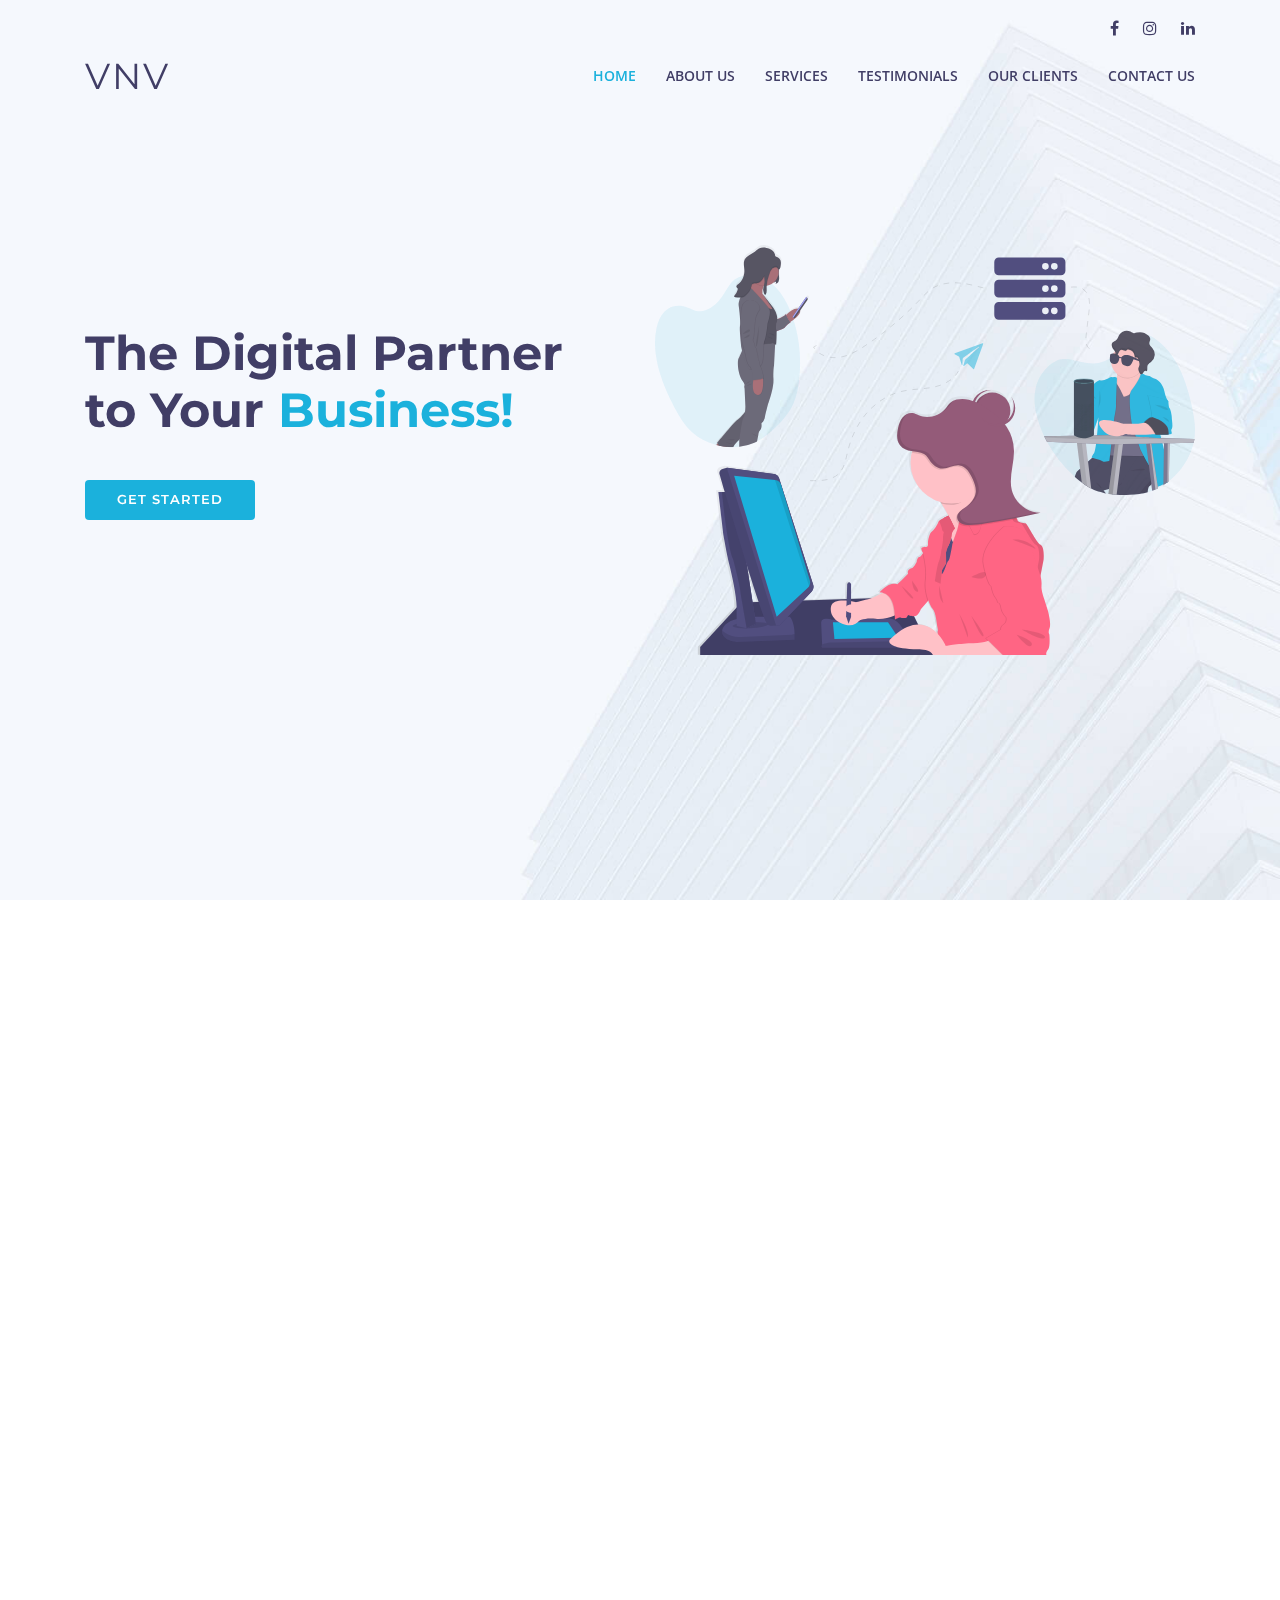
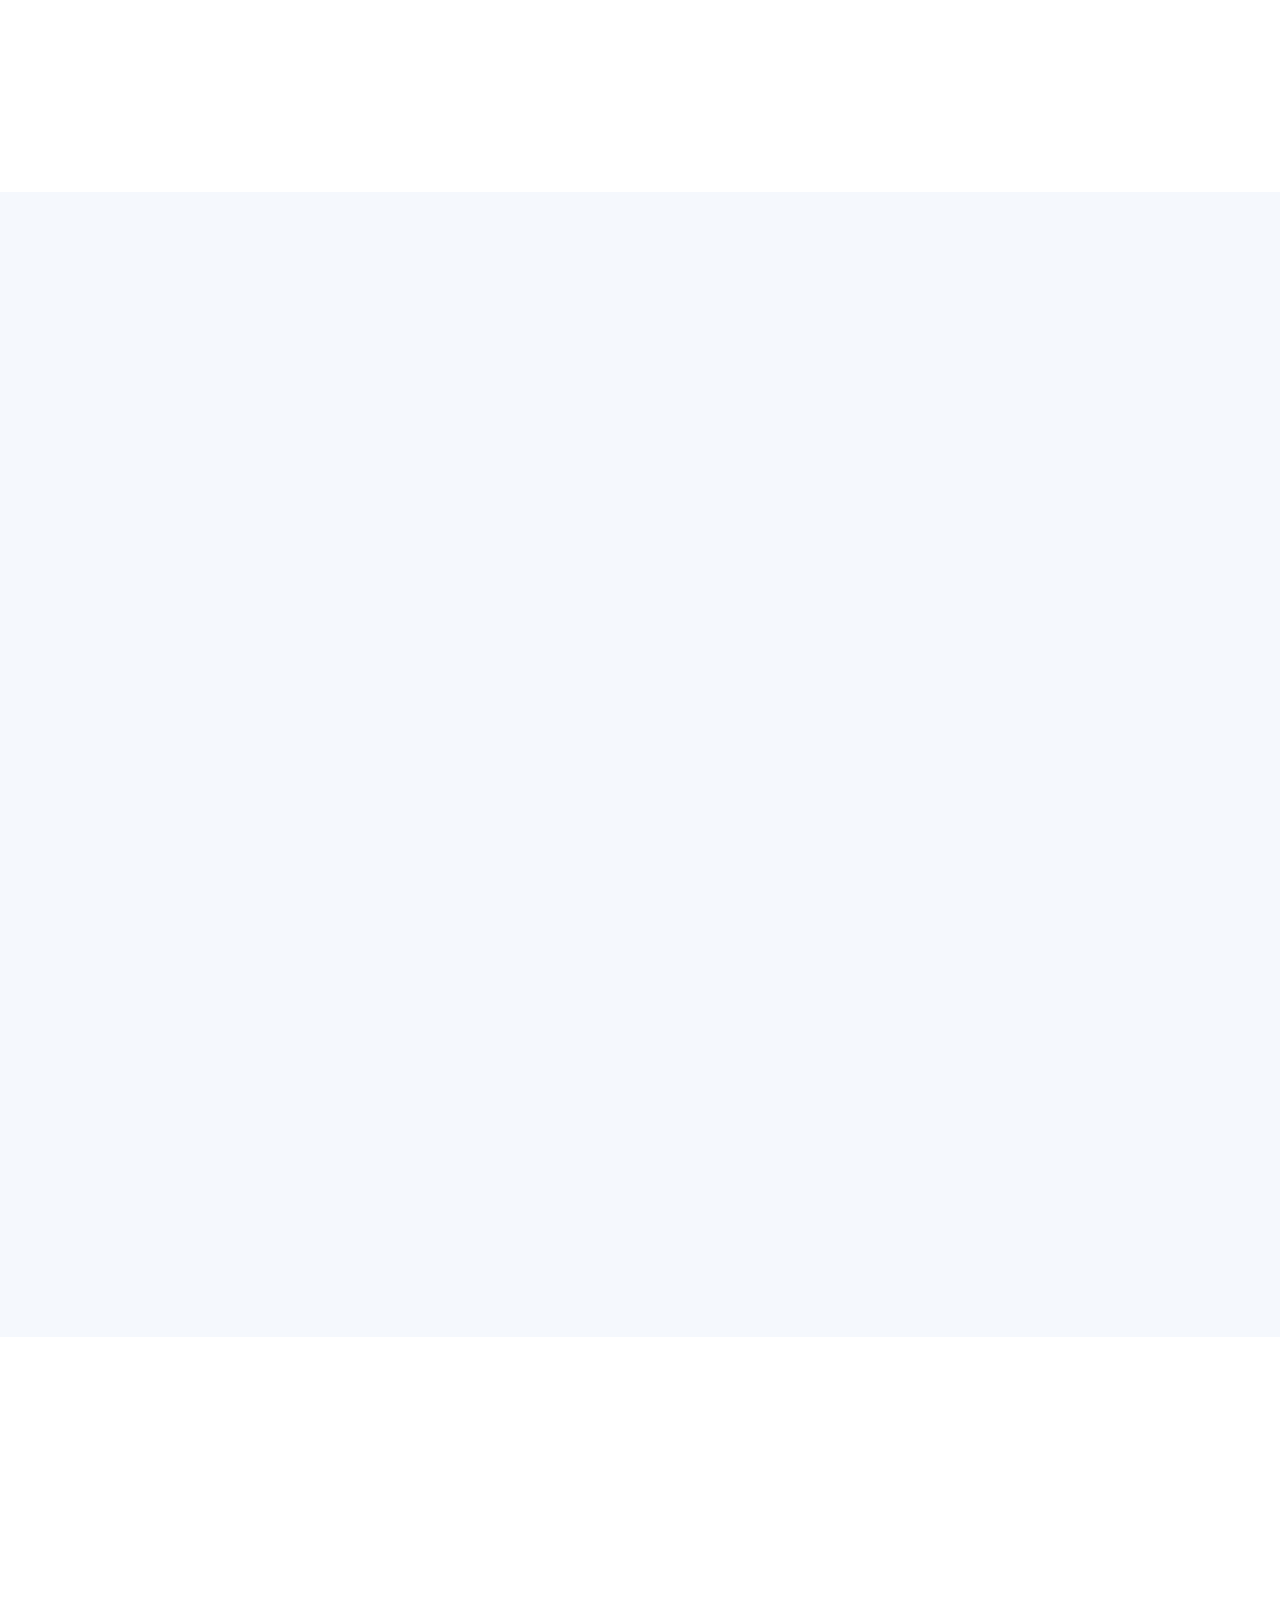
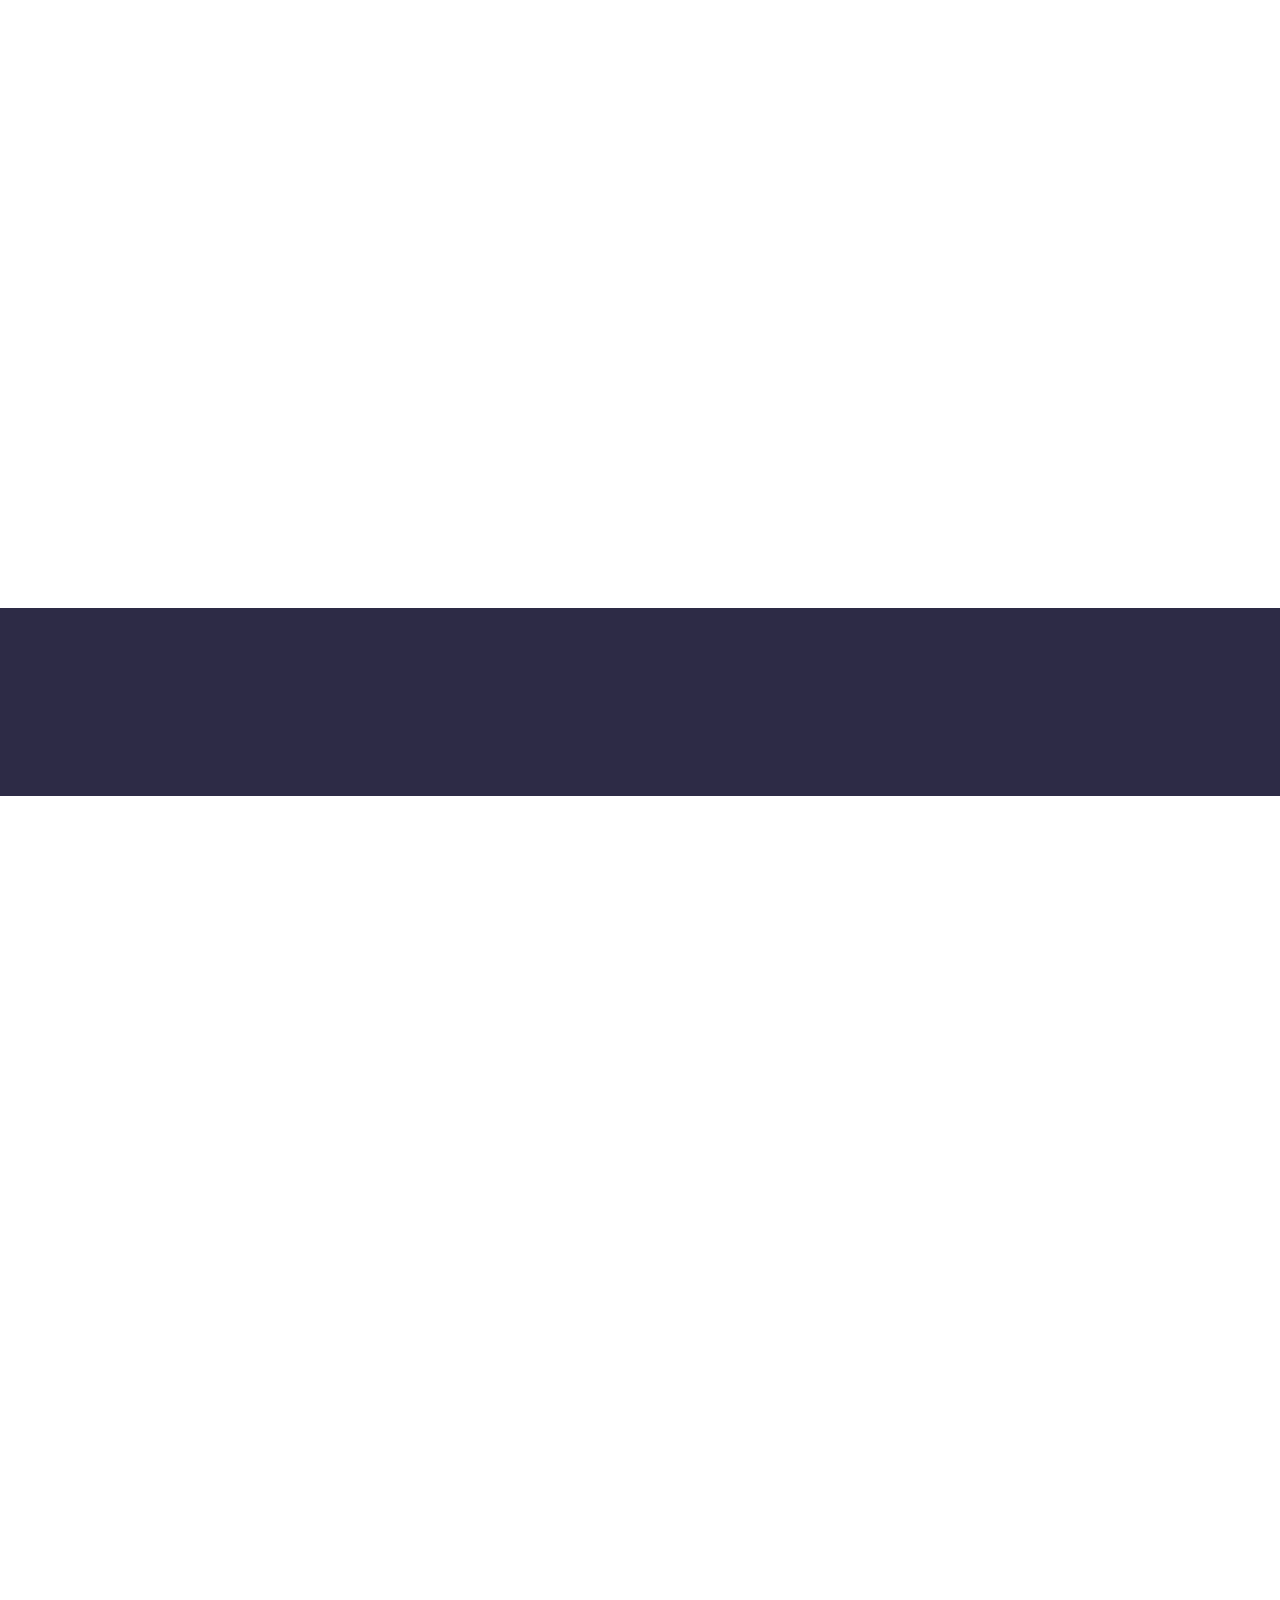
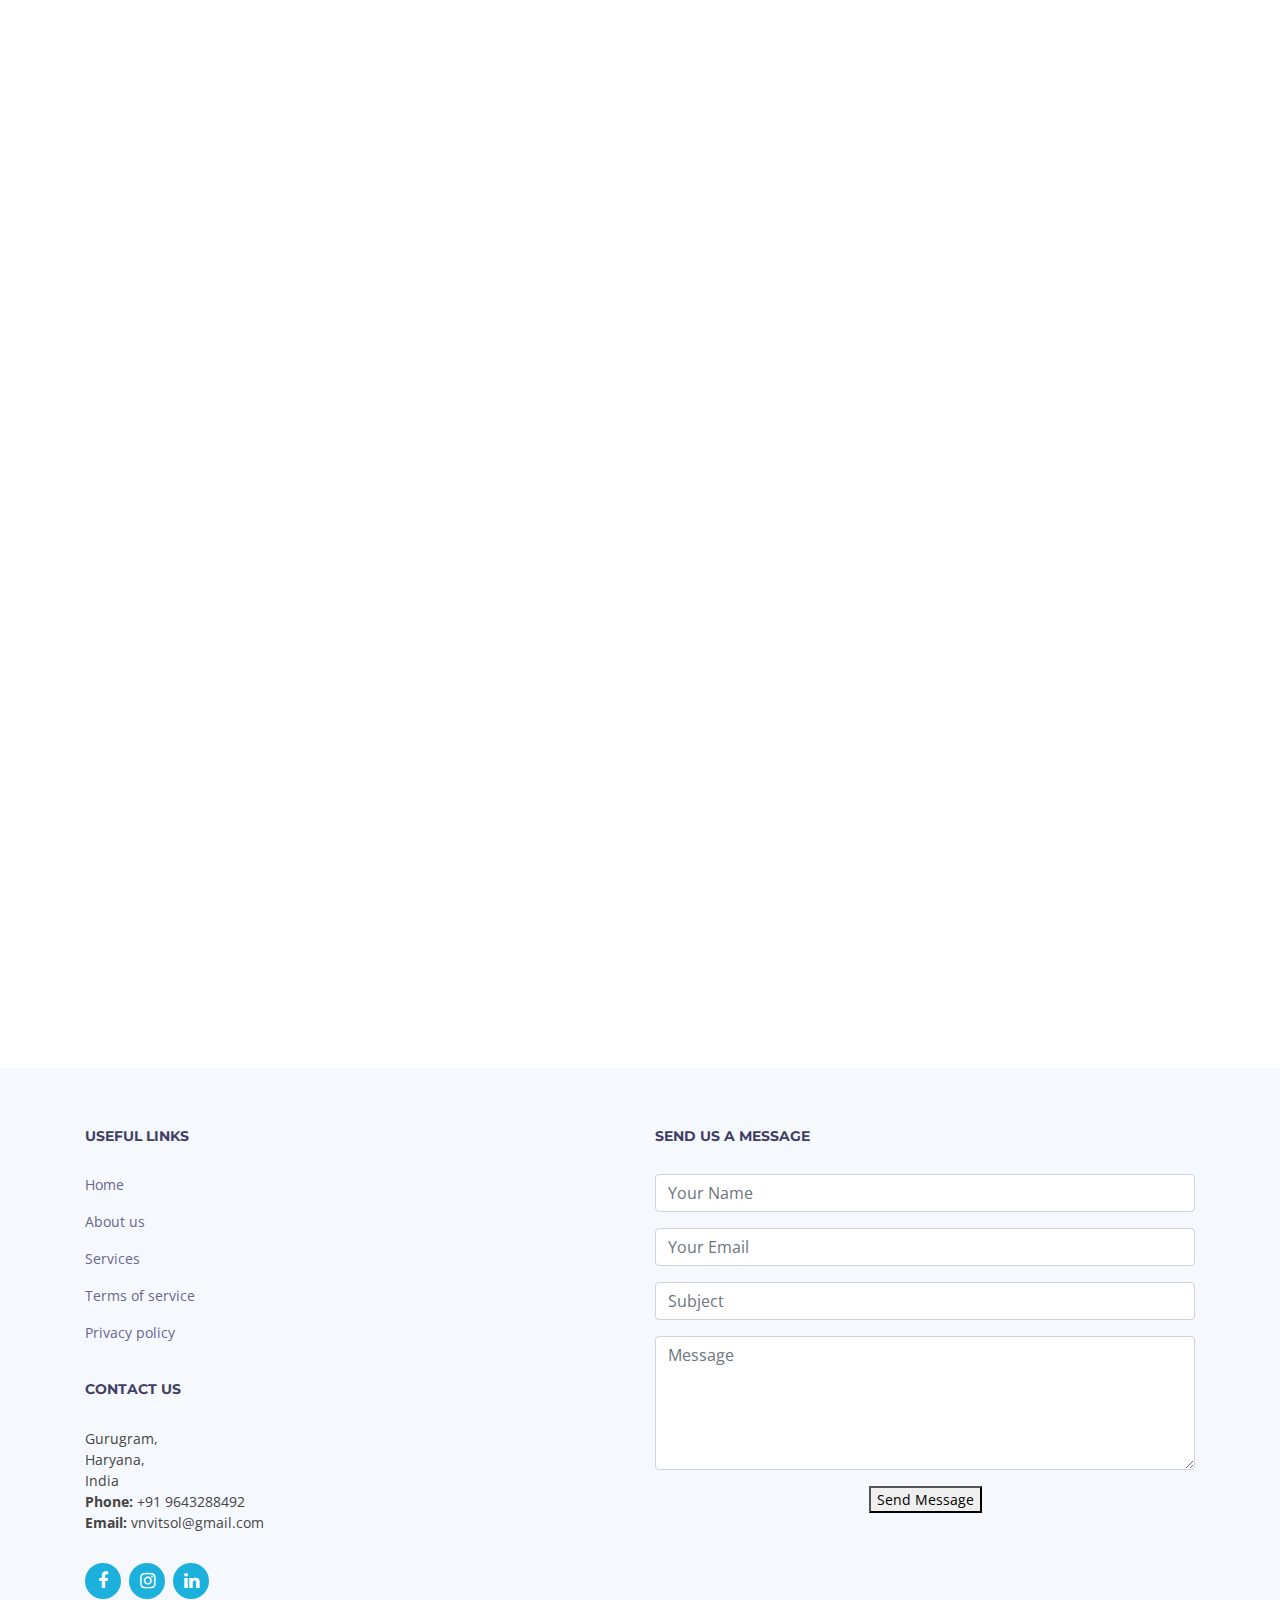
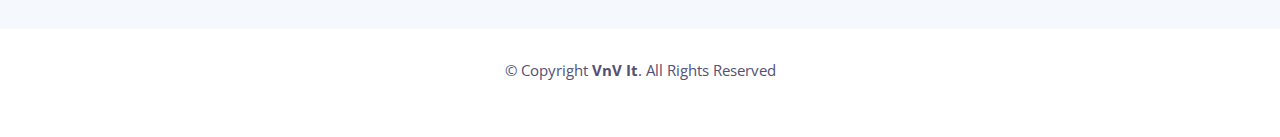
==== index.html @ 47bf61b2 "vicious to Virtuous" ====
<!DOCTYPE html>
<html lang="en">

<head>
  <meta charset="utf-8">
  <meta content="width=device-width, initial-scale=1.0" name="viewport">

  <title>VnV IT Solutions</title>
  <meta content="" name="description">
  <meta content="" name="keywords">

  <!-- Favicons -->
  <!-- <link href="assets/img/favicon.png" rel="icon">
  <link href="assets/img/apple-touch-icon.png" rel="apple-touch-icon"> -->
  <link rel="apple-touch-icon" sizes="57x57" href="assets/img/favicon/apple-icon-57x57.png">
  <link rel="apple-touch-icon" sizes="60x60" href="assets/img/favicon/apple-icon-60x60.png">
  <link rel="apple-touch-icon" sizes="72x72" href="assets/img/favicon/apple-icon-72x72.png">
  <link rel="apple-touch-icon" sizes="76x76" href="assets/img/favicon/apple-icon-76x76.png">
  <link rel="apple-touch-icon" sizes="114x114" href="assets/img/favicon/apple-icon-114x114.png">
  <link rel="apple-touch-icon" sizes="120x120" href="assets/img/favicon/apple-icon-120x120.png">
  <link rel="apple-touch-icon" sizes="144x144" href="assets/img/favicon/apple-icon-144x144.png">
  <link rel="apple-touch-icon" sizes="152x152" href="assets/img/favicon/apple-icon-152x152.png">
  <link rel="apple-touch-icon" sizes="180x180" href="assets/img/favicon/apple-icon-180x180.png">
  <link rel="icon" type="image/png" sizes="192x192"  href="assets/img/favicon/android-icon-192x192.png">
  <link rel="icon" type="image/png" sizes="32x32" href="assets/img/favicon/favicon-32x32.png">
  <link rel="icon" type="image/png" sizes="96x96" href="assets/img/favicon/favicon-96x96.png">
  <link rel="icon" type="image/png" sizes="16x16" href="assets/img/favicon/favicon-16x16.png">
  <link rel="manifest" href="assets/img/favicon/manifest.json">
  <meta name="msapplication-TileColor" content="#ffffff">
  <meta name="msapplication-TileImage" content="assets/img/favicon/ms-icon-144x144.png">
  <meta name="theme-color" content="#ffffff">

  <!-- Google Fonts -->
  <link href="https://fonts.googleapis.com/css?family=Open+Sans:300,300i,400,400i,600,600i,700,700i|Montserrat:300,400,500,600,700" rel="stylesheet">

  <!-- Vendor CSS Files -->
  <link href="assets/vendor/bootstrap/css/bootstrap.min.css" rel="stylesheet">
  <link href="assets/vendor/font-awesome/css/font-awesome.min.css" rel="stylesheet">
  <link href="assets/vendor/ionicons/css/ionicons.min.css" rel="stylesheet">
  <link href="assets/vendor/venobox/venobox.css" rel="stylesheet">
  <link href="assets/vendor/owl.carousel/assets/owl.carousel.min.css" rel="stylesheet">
  <link href="assets/vendor/aos/aos.css" rel="stylesheet">

  <!-- Main CSS File -->
  <link href="assets/css/style.css" rel="stylesheet">

</head>

<body>

  <!-- ======= Top Bar ======= -->
  <div id="topbar" class="d-none d-lg-flex align-items-end fixed-top topbar-transparent">
    <div class="container d-flex justify-content-end">
      <div class="social-links">
        
        <a href="https://www.facebook.com/VnV_IT_Solutions-109819340935826"target="_blank" class="facebook"><i class="fa fa-facebook"></i></a>
        <a href="https://www.instagram.com/vnv_it_solutions/?hl=en"target="_blank" class="instagram"><i class="fa fa-instagram"></i></a>
        <a href="https://www.linkedin.com/company/vnv-it-solutions"target="_blank" class="linkedin"><i class="fa fa-linkedin"></i></a>
        <!-- <a href="https://www.facebook.com/VnV_IT_Solutions-109819340935826"target="_blank" class="twitter"><i class="fa fa-twitter"></i></a> -->
      </div>
    </div>
  </div>

  <!-- ======= Header ======= -->
  <header id="header" class="fixed-top header-transparent">
    <div class="container d-flex align-items-center">

      <h1 class="logo mr-auto"><a href="index.html">VnV</a></h1>
      <!-- Uncomment below to use an image logo -->
      <!-- <a href="index.html" class="logo mr-auto"><img src="assets/img/logo.png" alt="" class="img-fluid"></a>-->

      <nav class="main-nav d-none d-lg-block">
        <ul>
          <li class="active"><a href="index.html">Home</a></li>
          <li><a href="#about">About Us</a></li>
          <li><a href="#services">Services</a></li>
          <li><a href="#testimonials">Testimonials</a></li>
          <li><a href="#clients">Our Clients</a></li>
          <!-- <li><a href="#portfolio">Portfolio</a></li> -->
          <!-- <li><a href="#team">Team</a></li> -->
          <!-- <li class="drop-down"><a href="">Drop Down</a>
            <ul>
              <li><a href="#">Drop Down 1</a></li>
              <li class="drop-down"><a href="#">Drop Down 2</a>
                <ul>
                  <li><a href="#">Deep Drop Down 1</a></li>
                  <li><a href="#">Deep Drop Down 2</a></li>
                  <li><a href="#">Deep Drop Down 3</a></li>
                  <li><a href="#">Deep Drop Down 4</a></li>
                  <li><a href="#">Deep Drop Down 5</a></li>
                </ul>
              </li>
              <li><a href="#">Drop Down 3</a></li>
              <li><a href="#">Drop Down 4</a></li>
              <li><a href="#">Drop Down 5</a></li>
            </ul>
          </li> -->
          <li><a href="#footer">Contact Us</a></li>
        </ul>
      </nav><!-- .main-nav-->

    </div>
  </header><!-- End Header -->

  <!-- ======= Hero Section ======= -->
  <section id="hero" class="clearfix">
    <div class="container d-flex h-100">
      <div class="row justify-content-center align-self-center" data-aos="fade-up">
        <div class="col-md-6 intro-info order-md-first order-last" data-aos="zoom-in" data-aos-delay="100">
          <h2>The Digital Partner<br>to Your <span>Business!</span></h2>
          <div>
            <a href="#about-content" class="btn-get-started scrollto">Get Started</a>
          </div>
        </div>

        <div class="col-md-6 intro-img order-md-last order-first" data-aos="zoom-out" data-aos-delay="200">
          <img src="assets/img/intro-img.svg" alt="" class="img-fluid">
        </div>
      </div>

    </div>
  </section><!-- End Hero -->

  <main id="main">

    <!-- ======= About Section ======= -->
    <section id="about" class="about">

      <div class="container" data-aos="fade-up">
        <div class="row">

          <div class="col-lg-5 col-md-6">
            <div class="about-img" data-aos="fade-right" data-aos-delay="100">
              <img src="assets/img/about.jpeg" alt="macintosh hello">
            </div>
          </div>

          <div id = "about-content" class="col-lg-7 col-md-6">
            <div class="about-content" data-aos="fade-left" data-aos-delay="100">
              <h2>About Us</h2>
              <h3>We provide comprehensive IT solutions for your Business</h3>
              <p>Virtuous and Visionary IT Solutions stands to work for the growth of social media presence of each and every one of its customers. The main objective is to become “Your Digital Partner” and to be a part of your social media presence growth journey.
              </p>
              <p>A social media presence has become a necessity in this developing digital world. Although, just having a presence isn’t enough, what else do we need? Growth of the social media presence is an important aspect, which is achieved by having a catchy Logo, intriguing Content, appealing Graphic, and appropriate Marketing. Also, having a professional website and application acts as a spice to your growth.
              </p>
              <p>Precisely, with VnV IT Solutions,
              </p>
              <ul>
                <li><i class="ion-android-checkmark-circle"></i> Initiate growth of your social media platforms, i.e, Facebook, Instagram, LinkedIn.</li>
                <li><i class="ion-android-checkmark-circle"></i> Get your Professional Website and Application made by professionals.</li>
                <li><i class="ion-android-checkmark-circle"></i> Let’s grow and become better together.
                </li>
              </ul>
            </div>
          </div>
        </div>
      </div>

    </section><!-- End About Section -->

    <!-- ======= Services Section ======= -->
    <section id="services" class="services section-bg">
      <div class="container" data-aos="fade-up">

        <header class="section-header">
          <h3>Services</h3>
          <p>We provide the following services.</p>
        </header>

        <div class="row">
          <div class="col-md-6 col-lg-4" data-aos="zoom-in" data-aos-delay="300">
            <div class="box">
              <div class="icon" style="background: #e6fdfc;"><i class="ion-ios-paper-outline" style="color: #3fcdc7;"></i></div>
              <h4 class="title"><a>Website</a></h4>
              <p class="description">We design a professional website for your company from scratch which can be total customised as per your needs. The website will include unique graphics and catchy yet easy to understand content, this will increase the score of your website.
              </p>
            </div>
          </div>

          <div class="col-md-6 col-lg-4 wow bounceInUp" data-aos="zoom-in" data-aos-delay="100">
            <div class="box">
              <div class="icon" style="background: #fceef3;"><i class="ion-ios-analytics-outline" style="color: #ff689b;"></i></div>
              <h4 class="title"><a>Logo Design</a></h4>
              <p class="description">According to the firm’s need and objective, we design a well suited and catchy logo, which will attract people’s attention.  </p>
            </div>
          </div>
          
          <div class="col-md-6 col-lg-4" data-aos="zoom-in" data-aos-delay="200">
            <div class="box">
              <div class="icon" style="background: #fff0da;"><i class="ion-ios-bookmarks-outline" style="color: #e98e06;"></i></div>
              <h4 class="title"><a>Facebook & Instagram Marketing</a></h4>
              <p class="description">This is one of the most important services, we market your social media platforms, so that it reaches more people and a larger audience gets connected to your page.
              </p>
            </div>
          </div>

          <div class="col-md-6 col-lg-4 wow" data-aos="zoom-in" data-aos-delay="100">
            <div class="box">
              <div class="icon" style="background: #eafde7;"><i class="ion-ios-speedometer-outline" style="color:#41cf2e;"></i></div>
              <h4 class="title"><a>App</a></h4>
              <p class="description">Application is a more handy and professional version of your social media presence. We, at VnV, build applications for Android as well as for ios versions. From coding, application interface to contents and logos for the apps are prepared by us as per the needs.</p>
            </div>
          </div>

          

          <div class="col-md-6 col-lg-4" data-aos="zoom-in" data-aos-delay="200"">
        <div class=" box">
            <div class="icon" style="background: #e1eeff;"><i class="ion-ios-world-outline" style="color: #2282ff;"></i></div>
            <h4 class="title"><a>Business Presentations</a></h4>
            <p class="description">Presentation is the best way to convey your firm’s ideas to investors and to senior employees of the firm. Hence, we brought this service to help you out with your presentation needs. We prepare templates for the presentation, write intriguing contents and build infographics. After combining all the elements, we finalise a Business Presentation.</p>
          </div>
        </div>

        <div class="col-md-6 col-lg-4" data-aos="zoom-in" data-aos-delay="300">
          <div class="box">
            <div class="icon" style="background: #ecebff;"><i class="ion-ios-clock-outline" style="color: #8660fe;"></i></div>
            <h4 class="title"><a>Search Engine Optimisation</a></h4>
            <p class="description">We provide suitable terms for the content/caption that increases website traffic and your content becomes easily accessible to the users.
            </p>
          </div>
        </div>

      </div>

      </div>
    </section><!-- End Services Section -->

    <!-- ======= Why Us Section ======= -->
    <section id="why-us" class="why-us">
      <div class="container-fluid" data-aos="fade-up">

        <header class="section-header">
          <h3>Why choose us?</h3>
          <p>
            There are hundreds of companies to choose from. Here are some reasons why you’ve made the best decision for your company by choosing us.
          </p>
        </header>

        <div class="row">

          <div class="col-lg-6" data-aos="zoom-in" data-aos-delay="100">
            <div class="why-us-img">
              <img src="assets/img/why-us.png" alt="" class="img-fluid" >
            </div>
          </div>

          <div class="col-lg-6">
            <div class="why-us-content">
              <p>
                To us, it's not just work - we take pride in the solutions we deliver. We encourage our team to achieve excellence in all endeavours and aren't satisfied until projects meet our own personal high standards.
                
              </p>
              <ul>
                <li>
                  <b>A Plan for Success</b> - You want results. We have found that the best way to get them, is with up front research – of your company, competitors, target market and customer psychographics. Only after we fully understand you and your customers, do we recommend a plan of action.
                </li>
                <li>
                  <b>Creativity</b> - We bring our diverse background of advertising, public relations, branding, design, research and strategic planning to work for your company. Not only will our products look great – they will get results.
                </li>
                <li>
                  <b>Experts Only</b> - VnV IT Solutions is comprised of specialists with corporate and agency experience that hail from various backgrounds. As such, VnV  will never assign second-tier (or gasp! third tier!) support staff to any client.
                </li>
                <li>
                  <b>Pricing</b> - Our prices are competitive and fair. There are no surprise bills. Any unexpected or additional expenses must be pre-approved by our clients.
                </li>
              </ul>

              <!-- <div class="features clearfix" data-aos="fade-up" data-aos-delay="100">
                <i class="fa fa-diamond" style="color: #f058dc;"></i>
                <h4>Corporis dolorem</h4>
                <p>Commodi quia voluptatum. Est cupiditate voluptas quaerat officiis ex alias dignissimos et ipsum. Soluta at enim modi ut incidunt dolor et.</p>
              </div>

              <div class="features clearfix" data-aos="fade-up" data-aos-delay="200">
                <i class="fa fa-object-group" style="color: #ffb774;"></i>
                <h4>Eum ut aspernatur</h4>
                <p>Molestias eius rerum iusto voluptas et ab cupiditate aut enim. Assumenda animi occaecati. Quo dolore fuga quasi autem aliquid ipsum odit. Perferendis doloremque iure nulla aut.</p>
              </div>

              <div class="features clearfix" data-aos="fade-up" data-aos-delay="300">
                <i class="fa fa-language" style="color: #589af1;"></i>
                <h4>Voluptates dolores</h4>
                <p>Voluptates nihil et quis omnis et eaque omnis sint aut. Ducimus dolorum aspernatur. Totam dolores ut enim ullam voluptas distinctio aut.</p>
              </div> -->

            </div>

          </div>

        </div>

      </div>

      <div class="container">
        <div class="row counters" data-aos="fade-up" data-aos-delay="100">

          <div class="col-lg-3 col-6 text-center">
            <span data-toggle="counter-up">8</span>
            <p>Clients</p>
          </div>

          <div class="col-lg-3 col-6 text-center">
            <span data-toggle="counter-up">15</span>
            <p>Projects</p>
          </div>

          <div class="col-lg-3 col-6 text-center">
            <span data-toggle="counter-up">17,283</span>
            <p>Hours Of Support</p>
          </div>

          <div class="col-lg-3 col-6 text-center">
            <span data-toggle="counter-up">7</span>
            <p>Services Offered</p>
          </div>

        </div>

      </div>
    </section><!-- End Why Us Section -->

    <!-- ======= Call To Action Section ======= -->
    <section id="call-to-action" class="call-to-action">
      <div class="container" data-aos="zoom-out">
        <div class="row">
          <div class="col-lg-9 text-center text-lg-left">
            <h3 class="cta-title">Contact Us</h3>
            <p class="cta-text"> Your journey from being a Small Scale Business, to hitting the major leagues, starts here !</p>
          </div>
          <div class="col-lg-3 cta-btn-container text-center">
            <a class="cta-btn align-middle" href="#footer">Contact Us</a>
          </div>
        </div>

      </div>
    </section><!--  End Call To Action Section -->

    <!-- ======= Features Section ======= -->
    <section id="features" class="features">
      <div class="container" data-aos="fade-up">

        <div class="row feature-item">
          <div class="col-lg-6" data-aos="fade-right" data-aos-delay="100">
            <img src="assets/img/features-1.svg" class="img-fluid" alt="">
          </div>
          <div class="col-lg-6 wow fadeInUp pt-5 pt-lg-0" data-aos="fade-left" data-aos-delay="150">
            <h4>Why every business needs a social media account</h4>
            <p>
              Social Media is undeniably one of the most relevant social networks around, and we're sure that something huge is missing out on any marketer who has not yet used it.
            </p>
            <p>
              Storytelling is actually part of the essence of human nature. And from a business viewpoint, a perfect way to build an emotional bond with your audience is to tell an interesting story  . The best way to let your audience know what you're all about and build a connection with prospective customers and ambassadors is to share visual content.
            </p>
            <p>
              Instagram alone gives companies a massive prospective audience of over 700 million monthly users on the site.
            </p>
          </div>
        </div>

        <div class="row feature-item mt-5 pt-5">
          <div class="col-lg-6 wow fadeInUp order-1 order-lg-2" data-aos="fade-left" data-aos-delay="100">
            <img src="assets/img/website.jpeg" class="img-fluid" alt="">
          </div>

          <div class="col-lg-6 wow fadeInUp pt-4 pt-lg-0 order-2 order-lg-1" data-aos="fade-right" data-aos-delay="150">
            <h4>Why every business needs a website</h4>
            <p>
              You may be wondering if your company has gotten this far without a website: would I need a website for my business? What's the point if my company without one is already successful?
            </p>
            <ul>
              <li>
                <b>A website makees you look professional</b> - More than 80% of customers today, think that a website makes the business more credible than companies who just have a social media account.
              </li>
              <li>
                <b>Attracting new customers</b> - You may be satisfied with your company's current size, but you need to attract more clients to promote continued growth, and one of the best ways to do it is by making yourself visible on Google.
              </li>
              <li>
                <b>Showcase your products and services</b> - Your website is the best place to demonstrate any technical certifications or achievements that your company has.
              </li>
              <li>
                <b>Establish Social Proof</b> - A great way to create social evidence is to feature your best feedback and/or testimonials, prominently on your website.

              </li>
            </ul>
          </div>

        </div>

      </div>
    </section><!-- End Features Section -->

    <!-- ======= Portfolio Section ======= -->
    <!-- <section id="portfolio" class="portfolio section-bg">
      <div class="container" data-aos="fade-up">

        <header class="section-header">
          <h3 class="section-title">Our Portfolio</h3>
        </header>

        <div class="row" data-aos="fade-up" data-aos-delay="100">
          <div class="col-lg-12">
            <ul id="portfolio-flters">
              <li data-filter="*" class="filter-active">All</li>
              <li data-filter=".filter-app">App</li>
              <li data-filter=".filter-card">Graphics</li>
              <li data-filter=".filter-web">Web</li>
            </ul>
          </div>
        </div>

        <div class="row portfolio-container" data-aos="fade-up" data-aos-delay="200">

          <div class="col-lg-4 col-md-6 portfolio-item filter-app">
            <div class="portfolio-wrap">
              <img src="assets/img/portfolio/app1.jpg" class="img-fluid" alt="">
              <div class="portfolio-info">
                <h4><a href="portfolio-details.html">App 1</a></h4>
                <p>App</p>
                <div>
                  <a href="assets/img/portfolio/app1.jpg" data-gall="portfolioGallery" title="App 1" class="link-preview venobox"><i class="ion ion-eye"></i></a>
                  <a href="portfolio-details.html" class="link-details" title="More Details"><i class="ion ion-android-open"></i></a>
                </div>
              </div>
            </div>
          </div>

          <div class="col-lg-4 col-md-6 portfolio-item filter-web" data-wow-delay="0.1s">
            <div class="portfolio-wrap">
              <img src="assets/img/portfolio/web3.jpg" class="img-fluid" alt="">
              <div class="portfolio-info">
                <h4><a href="portfolio-details.html">Web 3</a></h4>
                <p>Web</p>
                <div>
                  <a href="assets/img/portfolio/web3.jpg" class="link-preview venobox" data-gall="portfolioGallery" title="Web 3"><i class="ion ion-eye"></i></a>
                  <a href="portfolio-details.html" class="link-details" title="More Details"><i class="ion ion-android-open"></i></a>
                </div>
              </div>
            </div>
          </div>

          <div class="col-lg-4 col-md-6 portfolio-item filter-app" data-wow-delay="0.2s">
            <div class="portfolio-wrap">
              <img src="assets/img/portfolio/app2.jpg" class="img-fluid" alt="">
              <div class="portfolio-info">
                <h4><a href="portfolio-details.html">App 2</a></h4>
                <p>App</p>
                <div>
                  <a href="assets/img/portfolio/app2.jpg" class="link-preview venobox" data-gall="portfolioGallery" title="App 2"><i class="ion ion-eye"></i></a>
                  <a href="portfolio-details.html" class="link-details" title="More Details"><i class="ion ion-android-open"></i></a>
                </div>
              </div>
            </div>
          </div>

          <div class="col-lg-4 col-md-6 portfolio-item filter-card">
            <div class="portfolio-wrap">
              <img src="assets/img/portfolio/card2.jpg" class="img-fluid" alt="">
              <div class="portfolio-info">
                <h4><a href="portfolio-details.html">Card 2</a></h4>
                <p>Card</p>
                <div>
                  <a href="assets/img/portfolio/card2.jpg" class="link-preview venobox" data-gall="portfolioGallery" title="Card 2"><i class="ion ion-eye"></i></a>
                  <a href="portfolio-details.html" class="link-details" title="More Details"><i class="ion ion-android-open"></i></a>
                </div>
              </div>
            </div>
          </div>

          <div class="col-lg-4 col-md-6 portfolio-item filter-web" data-wow-delay="0.1s">
            <div class="portfolio-wrap">
              <img src="assets/img/portfolio/web2.jpg" class="img-fluid" alt="">
              <div class="portfolio-info">
                <h4><a href="portfolio-details.html">Web 2</a></h4>
                <p>Web</p>
                <div>
                  <a href="assets/img/portfolio/web2.jpg" class="link-preview venobox" data-gall="portfolioGallery" title="Web 2"><i class="ion ion-eye"></i></a>
                  <a href="portfolio-details.html" class="link-details" title="More Details"><i class="ion ion-android-open"></i></a>
                </div>
              </div>
            </div>
          </div>

          <div class="col-lg-4 col-md-6 portfolio-item filter-app" data-wow-delay="0.2s">
            <div class="portfolio-wrap">
              <img src="assets/img/portfolio/app3.jpg" class="img-fluid" alt="">
              <div class="portfolio-info">
                <h4><a href="portfolio-details.html">App 3</a></h4>
                <p>App</p>
                <div>
                  <a href="assets/img/portfolio/app3.jpg" class="link-preview venobox" data-gall="portfolioGallery" title="App 3"><i class="ion ion-eye"></i></a>
                  <a href="portfolio-details.html" class="link-details" title="More Details"><i class="ion ion-android-open"></i></a>
                </div>
              </div>
            </div>
          </div>

          <div class="col-lg-4 col-md-6 portfolio-item filter-card">
            <div class="portfolio-wrap">
              <img src="assets/img/portfolio/card1.jpg" class="img-fluid" alt="">
              <div class="portfolio-info">
                <h4><a href="portfolio-details.html">Card 1</a></h4>
                <p>Card</p>
                <div>
                  <a href="assets/img/portfolio/card1.jpg" class="link-preview venobox" data-gall="portfolioGallery" title="Card 1"><i class="ion ion-eye"></i></a>
                  <a href="portfolio-details.html" class="link-details" title="More Details"><i class="ion ion-android-open"></i></a>
                </div>
              </div>
            </div>
          </div>

          <div class="col-lg-4 col-md-6 portfolio-item filter-card" data-wow-delay="0.1s">
            <div class="portfolio-wrap">
              <img src="assets/img/portfolio/card3.jpg" class="img-fluid" alt="">
              <div class="portfolio-info">
                <h4><a href="portfolio-details.html">Card 3</a></h4>
                <p>Card</p>
                <div>
                  <a href="assets/img/portfolio/card3.jpg" class="link-preview venobox" data-gall="portfolioGallery" title="Card 3"><i class="ion ion-eye"></i></a>
                  <a href="portfolio-details.html" class="link-details" title="More Details"><i class="ion ion-android-open"></i></a>
                </div>
              </div>
            </div>
          </div>

          <div class="col-lg-4 col-md-6 portfolio-item filter-web" data-wow-delay="0.2s">
            <div class="portfolio-wrap">
              <img src="assets/img/portfolio/web1.jpg" class="img-fluid" alt="">
              <div class="portfolio-info">
                <h4><a href="portfolio-details.html">Web 1</a></h4>
                <p>Web</p>
                <div>
                  <a href="assets/img/portfolio/web1.jpg" class="link-preview venobox" data-gall="portfolioGallery" title="Web 1"><i class="ion ion-eye"></i></a>
                  <a href="portfolio-details.html" class="link-details" title="More Details"><i class="ion ion-android-open"></i></a>
                </div>
              </div>
            </div>
          </div>

        </div>

      </div>
    </section> -->
    <!-- End Portfolio Section -->

    <!-- ======= Testimonials Section ======= -->
    <section id="testimonials" class="testimonials">
      <div class="container" data-aos="zoom-in">

        <header class="section-header">
          <h3>Testimonials</h3>
        </header>

        <div class="row justify-content-center">
          <div class="col-lg-8">

            <div class="owl-carousel testimonials-carousel">

              <div class="testimonial-item">
                <img src="assets/img/clients/potatoes logo2 transparent.jpg" class="testimonial-img" alt="">
                <h3>Potatoes</h3>
                <h4>Food Blogger</h4>
                <p>
                  Amazing work by VnV IT Solutions. Really liked their colour choices, and the logo they designed added a lot of flavour to our account! (Pun Intended).
                </p>
              </div>

              <div class="testimonial-item">
                <img src="assets/img/clients/cd logo final copy.png" class="testimonial-img" alt="">
                <h3>CopDog</h3>
                <h4>Sneaker Reseller</h4>
                <p>
                  The design team at VnV IT Solutions did a commendable job with our logo. Already working with them to develop a website.
                </p>
              </div>

              <div class="testimonial-item">
                <img src="assets/img/clients/Pixalator Logo Snow.png" class="testimonial-img" alt="">
                <h3>Pixalator</h3>
                <h4>Photographer</h4>
                <p>
                  They designed a beautiful logo for me, and helped me grow and reach a much larger audience on Instagram . A solid recommendation from my side .
                </p>
              </div>

              <div class="testimonial-item">
                <img src="assets/img/clients/reliable logo.png" class="testimonial-img" alt="">
                <h3>Reliable Realtors</h3>
                <h4>Real Estate Firm</h4>
                <p>
                  VnV IT Solutions helped us grow our clientele substantially, in a very short amount of time. The website they designed, was stunning. 
                </p>
              </div>

            </div>

          </div>
        </div>

      </div>
    </section><!-- End Testimonials Section -->

    <!-- ======= Team Section ======= -->
    <!-- <section id="team" class="team section-bg">
      <div class="container" data-aos="fade-up">
        <div class="section-header">
          <h3>Team</h3>
          <p>Sed ut perspiciatis unde omnis iste natus error sit voluptatem accusantium doloremque</p>
        </div>

        <div class="row">

          <div class="col-lg-3 col-md-6" data-aos="fade-up" data-aos-delay="100">
            <div class="member">
              <img src="assets/img/team/vin.jpg" class="img-fluid" alt="">
              <div class="member-info">
                <div class="member-info-content">
                  <h4>Vineet Agarwal</h4>
                  <span>The Management One</span>
                  <div class="social">
                    <a href=""><i class="fa fa-twitter"></i></a>
                    <a href=""><i class="fa fa-facebook"></i></a>
                    <a href=""><i class="fa fa-google-plus"></i></a>
                    <a href=""><i class="fa fa-linkedin"></i></a>
                  </div>
                </div>
              </div>
            </div>
          </div>

          <div class="col-lg-3 col-md-6" data-aos="fade-up" data-aos-delay="200">
            <div class="member">
              <img src="assets/img/Team/osh.jpeg" class="img-fluid" alt="">
              <div class="member-info">
                <div class="member-info-content">
                  <h4>Oshanik</h4>
                  <span>The Tech One</span>
                  <div class="social">
                    <a href=""><i class="fa fa-twitter"></i></a>
                    <a href=""><i class="fa fa-facebook"></i></a>
                    <a href=""><i class="fa fa-google-plus"></i></a>
                    <a href=""><i class="fa fa-linkedin"></i></a>
                  </div>
                </div>
              </div>
            </div>
          </div>

          <div class="col-lg-3 col-md-6" data-aos="fade-up" data-aos-delay="300">
            <div class="member">
              <img src="assets/img/Team/nit.jpeg" class="img-fluid" alt="">
              <div class="member-info">
                <div class="member-info-content">
                  <h4>Nitya Verma</h4>
                  <span>The Creative One</span>
                  <div class="social">
                    <a href=""><i class="fa fa-twitter"></i></a>
                    <a href=""><i class="fa fa-facebook"></i></a>
                    <a href=""><i class="fa fa-google-plus"></i></a>
                    <a href=""><i class="fa fa-linkedin"></i></a>
                  </div>
                </div>
              </div>
            </div>
          </div>

          <!-- <div class="col-lg-3 col-md-6" data-aos="fade-up" data-aos-delay="400">
            <div class="member">
              <img src="assets/img/team-4.jpg" class="img-fluid" alt="">
              <div class="member-info">
                <div class="member-info-content">
                  <h4>Amanda Jepson</h4>
                  <span>Accountant</span>
                  <div class="social">
                    <a href=""><i class="fa fa-twitter"></i></a>
                    <a href=""><i class="fa fa-facebook"></i></a>
                    <a href=""><i class="fa fa-google-plus"></i></a>
                    <a href=""><i class="fa fa-linkedin"></i></a>
                  </div>
                </div>
              </div>
            </div>
          </div> -->

        <!-- </div>

      </div>
    </section>End Team Section --> 

    <!-- ======= Clients Section ======= -->
    <section id="clients" class="clients">
      <div class="container" data-aos="zoom-in">

        <header class="section-header">
          <h3>Our Clients</h3>
        </header>

        <div class="owl-carousel clients-carousel">
          <img src="assets/img/clients/cd logo final copy.png" alt="CopDog sneaker reseller" width="700" height="100">
          <img src="assets/img/clients/potatoes logo2 transparent.jpg" alt="P.O.T.A.T.O.E.S food blogger" width="700" height="150">
          <img src="assets/img/clients/reliable logo.png" alt="RELIABLE REALTORS">
          <!-- <img src="assets/img/clients/skilleve.png" alt="Skilleve Website developer"> -->
          <img src="assets/img/clients/Pixalator Logo Snow.png" alt="Pixalator Photographer">
          <img src="assets/img/clients/ni blog logo.jpg" alt="The Eternal Times Blog">
          <img src="assets/img/clients/Shree Shyam Logo.PNG" alt="shree shyaam infrastructures">
          <!-- <img src="assets/img/clients/client-8.png" alt=""> -->
        </div>

      </div>
    <!-- </section>End Clients Section -->

    <!-- ======= Pricing Section ======= -->
    <!-- <section id="pricing" class="pricing section-bg wow fadeInUp">

      <div class="container" data-aos="fade-up">

        <header class="section-header">
          <h3>Pricing</h3>
          <p>Sed ut perspiciatis unde omnis iste natus error sit voluptatem accusantium doloremque</p>
        </header>

        <div class="row flex-items-xs-middle flex-items-xs-center"> -->

          <!-- Basic Plan  -->
          <!-- <div class="col-xs-12 col-lg-4" data-aos="fade-up" data-aos-delay="100">
            <div class="card">
              <div class="card-header">
                <h3><span class="currency">$</span>19<span class="period">/month</span></h3>
              </div>
              <div class="card-block">
                <h4 class="card-title">
                  Basic Plan
                </h4>
                <ul class="list-group">
                  <li class="list-group-item">Odio animi voluptates</li>
                  <li class="list-group-item">Inventore quisquam et</li>
                  <li class="list-group-item">Et perspiciatis suscipit</li>
                  <li class="list-group-item">24/7 Support System</li>
                </ul>
                <a href="#" class="btn">Choose Plan</a>
              </div>
            </div>
          </div> -->

          <!-- Regular Plan  -->
          <!-- <div class="col-xs-12 col-lg-4" data-aos="fade-up" data-aos-delay="200">
            <div class="card">
              <div class="card-header">
                <h3><span class="currency">$</span>29<span class="period">/month</span></h3>
              </div>
              <div class="card-block">
                <h4 class="card-title">
                  Regular Plan
                </h4>
                <ul class="list-group">
                  <li class="list-group-item">Odio animi voluptates</li>
                  <li class="list-group-item">Inventore quisquam et</li>
                  <li class="list-group-item">Et perspiciatis suscipit</li>
                  <li class="list-group-item">24/7 Support System</li>
                </ul>
                <a href="#" class="btn">Choose Plan</a>
              </div>
            </div>
          </div> -->

          <!-- Premium Plan  -->
          <!-- <div class="col-xs-12 col-lg-4" data-aos="fade-up" data-aos-delay="300">
            <div class="card">
              <div class="card-header">
                <h3><span class="currency">$</span>39<span class="period">/month</span></h3>
              </div>
              <div class="card-block">
                <h4 class="card-title">
                  Premium Plan
                </h4>
                <ul class="list-group">
                  <li class="list-group-item">Odio animi voluptates</li>
                  <li class="list-group-item">Inventore quisquam et</li>
                  <li class="list-group-item">Et perspiciatis suscipit</li>
                  <li class="list-group-item">24/7 Support System</li>
                </ul>
                <a href="#" class="btn">Choose Plan</a>
              </div>
            </div>
          </div>

        </div>
      </div> -->

    <!-- </section> -->
    <!-- End Pricing Section -->

    <!-- ======= F.A.Q Section ======= -->
    <!-- <section id="faq" class="faq">
      <div class="container" data-aos="fade-up">
        <header class="section-header">
          <h3>Frequently Asked Questions</h3>
          <p>Sed ut perspiciatis unde omnis iste natus error sit voluptatem accusantium doloremque</p>
        </header>

        <ul id="faq-list" data-aos="fade-up" data-aos-delay="100">
          <li>
            <a data-toggle="collapse" class="collapsed" href="#faq1">Non consectetur a erat nam at lectus urna duis? <i class="ion-android-remove"></i></a>
            <div id="faq1" class="collapse" data-parent="#faq-list">
              <p>
                Feugiat pretium nibh ipsum consequat. Tempus iaculis urna id volutpat lacus laoreet non curabitur gravida. Venenatis lectus magna fringilla urna porttitor rhoncus dolor purus non.
              </p>
            </div>
          </li>

          <li>
            <a data-toggle="collapse" href="#faq2" class="collapsed">Feugiat scelerisque varius morbi enim nunc faucibus a pellentesque? <i class="ion-android-remove"></i></a>
            <div id="faq2" class="collapse" data-parent="#faq-list">
              <p>
                Dolor sit amet consectetur adipiscing elit pellentesque habitant morbi. Id interdum velit laoreet id donec ultrices. Fringilla phasellus faucibus scelerisque eleifend donec pretium. Est pellentesque elit ullamcorper dignissim. Mauris ultrices eros in cursus turpis massa tincidunt dui.
              </p>
            </div>
          </li>

          <li>
            <a data-toggle="collapse" href="#faq3" class="collapsed">Dolor sit amet consectetur adipiscing elit pellentesque habitant morbi? <i class="ion-android-remove"></i></a>
            <div id="faq3" class="collapse" data-parent="#faq-list">
              <p>
                Eleifend mi in nulla posuere sollicitudin aliquam ultrices sagittis orci. Faucibus pulvinar elementum integer enim. Sem nulla pharetra diam sit amet nisl suscipit. Rutrum tellus pellentesque eu tincidunt. Lectus urna duis convallis convallis tellus. Urna molestie at elementum eu facilisis sed odio morbi quis
              </p>
            </div>
          </li>

          <li>
            <a data-toggle="collapse" href="#faq4" class="collapsed">Ac odio tempor orci dapibus. Aliquam eleifend mi in nulla? <i class="ion-android-remove"></i></a>
            <div id="faq4" class="collapse" data-parent="#faq-list">
              <p>
                Dolor sit amet consectetur adipiscing elit pellentesque habitant morbi. Id interdum velit laoreet id donec ultrices. Fringilla phasellus faucibus scelerisque eleifend donec pretium. Est pellentesque elit ullamcorper dignissim. Mauris ultrices eros in cursus turpis massa tincidunt dui.
              </p>
            </div>
          </li>

          <li>
            <a data-toggle="collapse" href="#faq5" class="collapsed">Tempus quam pellentesque nec nam aliquam sem et tortor consequat? <i class="ion-android-remove"></i></a>
            <div id="faq5" class="collapse" data-parent="#faq-list">
              <p>
                Molestie a iaculis at erat pellentesque adipiscing commodo. Dignissim suspendisse in est ante in. Nunc vel risus commodo viverra maecenas accumsan. Sit amet nisl suscipit adipiscing bibendum est. Purus gravida quis blandit turpis cursus in
              </p>
            </div>
          </li>

          <li>
            <a data-toggle="collapse" href="#faq6" class="collapsed">Tortor vitae purus faucibus ornare. Varius vel pharetra vel turpis nunc eget lorem dolor? <i class="ion-android-remove"></i></a>
            <div id="faq6" class="collapse" data-parent="#faq-list">
              <p>
                Laoreet sit amet cursus sit amet dictum sit amet justo. Mauris vitae ultricies leo integer malesuada nunc vel. Tincidunt eget nullam non nisi est sit amet. Turpis nunc eget lorem dolor sed. Ut venenatis tellus in metus vulputate eu scelerisque. Pellentesque diam volutpat commodo sed egestas egestas fringilla phasellus faucibus. Nibh tellus molestie nunc non blandit massa enim nec.
              </p>
            </div>
          </li>

        </ul>

      </div>
    </section> -->
    <!-- End F.A.Q Section -->

  </main><!-- End #main -->

  <!-- ======= Footer ======= -->
  <footer id="footer" class="section-bg">
    <div class="footer-top">
      <div class="container">

        <div class="row">

          <div class="col-lg-6">

            <div class="row">

              <!-- <div class="col-sm-6">

                <div class="footer-info">
                  <h3>Rapid</h3>
                  <p>Cras fermentum odio eu feugiat lide par naso tierra. Justo eget nada terra videa magna derita valies darta donna mare fermentum iaculis eu non diam phasellus. Scelerisque felis imperdiet proin fermentum leo. Amet volutpat consequat mauris nunc congue.</p>
                </div>

                <div class="footer-newsletter">
                  <h4>Our Newsletter</h4>
                  <p>Tamen quem nulla quae legam multos aute sint culpa legam noster magna veniam enim veniam illum dolore legam minim quorum culpa amet magna export quem.</p>
                  <form action="" method="post">
                    <input type="email" name="email"><input type="submit" value="Subscribe">
                  </form>
                </div>

              </div> -->

              <div class="col-sm-6">
                <div class="footer-links">
                  <h4>Useful Links</h4>
                  <ul>
                    <li><a href="#">Home</a></li>
                    <li><a href="#about">About us</a></li>
                    <li><a href="#services">Services</a></li>
                    <li><a href="#">Terms of service</a></li>
                    <li><a href="privacy_policy.html">Privacy policy</a></li>
                  </ul>
                </div>

                <div class="footer-links">
                  <h4>Contact Us</h4>
                  <p>
                    Gurugram, <br>
                    Haryana,<br>
                    India<br>
                    <strong>Phone:</strong> +91 9643288492<br>
                    <strong>Email:</strong> vnvitsol@gmail.com<br>
                  </p>
                </div>

                <div class="social-links">
                  <!-- <a href="#" class="twitter"><i class="fa fa-twitter"></i></a> -->
                  <a href="https://www.facebook.com/VnV_IT_Solutions-109819340935826" class="facebook"><i class="fa fa-facebook"></i></a>
                  <a href="https://www.instagram.com/vnv_it_solutions/?hl=en" class="instagram"><i class="fa fa-instagram"></i></a>
                  <a href="https://www.linkedin.com/company/vnv-it-solutions" class="linkedin"><i class="fa fa-linkedin"></i></a>
                </div>

              </div>

            </div>

          </div>

          <div class="col-lg-6">

            <div class="form">

              <h4>Send us a message</h4>
              

              <form action="mailto:vnvitsol@gmail.com" method="post" enctype="text/plain">
                <div class="form-group">
                  <input type="text" name="name" class="form-control" id="name" placeholder="Your Name" data-rule="minlen:4" data-msg="Please enter at least 4 chars" />
                  <div class="validate"></div>
                </div>
                <div class="form-group">
                  <input type="email" class="form-control" name="email" id="email" placeholder="Your Email" data-rule="email" data-msg="Please enter a valid email" />
                  <div class="validate"></div>
                </div>
                <div class="form-group">
                  <input type="text" class="form-control" name="subject" id="subject" placeholder="Subject" data-rule="minlen:4" data-msg="Please enter at least 8 chars of subject" />
                  <div class="validate"></div>
                </div>
                <div class="form-group">
                  <textarea class="form-control" name="msg" rows="5" data-rule="required" data-msg="Please write something for us" placeholder="Message"></textarea>
                  <div class="validate"></div>
                </div>
                <div class="text-center"><button type="submit" title="Send Message" name="btn-send">Send Message</button></div>
              </form>

            </div>

          </div>

        </div>

      </div>
    </div>

    <div class="container">
      <div class="copyright">
        &copy; Copyright <strong>VnV It</strong>. All Rights Reserved
      </div>
      <div class="credits">
        <!--
        All the links in the footer should remain intact.
        You can delete the links only if you purchased the pro version.
        Licensing information: https://bootstrapmade.com/license/
        Purchase the pro version with working PHP/AJAX contact form: https://bootstrapmade.com/buy/?theme=Rapid
      -->
        Designed by <a href="https://bootstrapmade.com/">BootstrapMade</a>
      </div>
    </div>
  </footer><!-- End  Footer -->

  <a href="#" class="back-to-top"><i class="fa fa-chevron-up"></i></a>

  <!-- Vendor JS Files -->
  <script src="assets/vendor/jquery/jquery.min.js"></script>
  <script src="assets/vendor/bootstrap/js/bootstrap.bundle.min.js"></script>
  <script src="assets/vendor/jquery.easing/jquery.easing.min.js"></script>
  <script src="assets/vendor/php-email-form/validate.js"></script>
  <script src="assets/vendor/isotope-layout/isotope.pkgd.min.js"></script>
  <script src="assets/vendor/counterup/counterup.min.js"></script>
  <script src="assets/vendor/venobox/venobox.min.js"></script>
  <script src="assets/vendor/owl.carousel/owl.carousel.min.js"></script>
  <script src="assets/vendor/waypoints/jquery.waypoints.min.js"></script>
  <script src="assets/vendor/aos/aos.js"></script>

  <!-- Template Main JS File -->
  <script src="assets/js/main.js"></script>

</body>

</html>
---- assets/vendor/venobox/venobox.css ----
/* ------ venobox.css --------*/
.vbox-overlay *, .vbox-overlay *:before, .vbox-overlay *:after{
    -webkit-backface-visibility: hidden;
    -webkit-box-sizing:border-box;
    -moz-box-sizing:border-box;
    box-sizing:border-box;
}
.vbox-overlay * { 
    -webkit-backface-visibility: visible;
    backface-visibility: visible;
}
.vbox-overlay{
    display: -webkit-flex;
    display: flex;
    -webkit-flex-direction: column;
    flex-direction: column;
    -webkit-justify-content: center;
    justify-content: center;
    -webkit-align-items: center;
    align-items: center;
    position: fixed;
    left: 0;
    top: 0;
    bottom: 0;
    right: 0;
    z-index: 999999;
}

/* ----- navigation ----- */
.vbox-title{
    width: 100%;
    height: 40px;
    float: left;
    text-align: center;
    line-height: 28px;
    font-size: 12px;
    padding: 6px 50px;
    overflow: hidden;
    position: fixed;
    display: none;
    left: 0;
    z-index: 89;
}
.vbox-close{
    cursor: pointer;
    position: fixed;
    top: -1px;
    right: 0;
    width: 50px;
    height: 40px;
    padding: 6px;
    display: block;
    background-position:10px center;
    overflow: hidden;
    font-size: 24px;
    line-height: 1;
    text-align: center;
    z-index: 99;
}
.vbox-left{
    cursor: pointer;
    position: fixed;
    left: 0;
    height: 40px;
    overflow: hidden;
    line-height: 28px;
    font-size: 12px;
    z-index: 99;
    display: flex;
    align-items:center;
}
.vbox-num{
    display: inline-block;
    margin: 6px 0 6px 15px;
}
/* ----- Social share ----- */
.vbox-share{
    line-height: 28px;
    font-size: 12px;
    overflow: hidden;
    position: fixed;
    left: 0;
    z-index: 98;
    display: flex;
    align-items:center;
    justify-content: center;
    width: 100%;
    text-align: center;
}
.vbox-share svg{
    max-height: 28px;
    width: 28px;
    z-index: 10;
    margin-left: 12px;
    margin-top: 6px;
    margin-bottom: 6px;
    vertical-align: middle;
}


/* ----- navigation ARROWS ----- */
.vbox-next, .vbox-prev{
    position: fixed;
    top: 50%;
    margin-top: -15px;
    overflow: hidden;
    cursor: pointer;
    display: block;
    width: 45px;
    height: 45px;
    z-index: 99;
}
.vbox-next span, .vbox-prev span{
    position: relative;
    width: 20px;
    height: 20px;
    border: 2px solid transparent;
    border-top-color: #B6B6B6;
    border-right-color: #B6B6B6;
    text-indent: -100px;
    position: absolute;
    top: 8px;
    display: block;
}
.vbox-prev{
    left: 15px;
}
.vbox-next{
    right: 15px;
}
.vbox-prev span{
    left: 10px;
    -ms-transform: rotate(-135deg);
    -webkit-transform: rotate(-135deg);
    transform: rotate(-135deg);
}
.vbox-next span{
    -ms-transform: rotate(45deg);
    -webkit-transform: rotate(45deg);
    transform: rotate(45deg);
    right: 10px;
}
/* ------- inline window ------ */
.vbox-inline{
    width: 420px;
    height: 315px;
    height: 70vh;
    padding: 10px;
    background: #fff;
    margin: 0 auto;
    overflow: auto;
    text-align: left;
}
/* ------- Video & iFrames window ------ */
.venoframe{
    max-width: 100%;
    width: 100%;
    border: none;
    width: 100%;
    height: 260px;
    height: 70vh;
}
.venoframe.vbvid{
    height: 260px;
}
@media (min-width: 768px) {
    .venoframe, .vbox-inline{
        width: 90%;
        height: 360px;
        height: 70vh;
    }
    .venoframe.vbvid{
        width: 640px;
        height: 360px;
    }
}
@media (min-width: 992px) {
    .venoframe, .vbox-inline{
        max-width: 1200px;
        width: 80%;
        height: 540px;
        height: 70vh;
    }
    .venoframe.vbvid{
        width: 960px;
        height: 540px;
    }
}
/* 
Please do NOT edit this part! 
or at least read this note: http://i.imgur.com/7C0ws9e.gif
*/
.vbox-open{
    overflow: hidden;
}
.vbox-container{
    position: absolute;
    left: 0;
    right: 0;
    top: 0;
    bottom: 0;
    overflow-x: hidden;
    overflow-y: scroll;
    overflow-scrolling: touch;
    -webkit-overflow-scrolling: touch;
    z-index: 20;
    max-height: 100%;

}

.vbox-content{
    text-align: center;
    float: left;
    width: 100%;
    position: relative;
    overflow: hidden;
    padding: 20px 4%;
}
.vbox-container img{
    max-width: 100%;
    height: auto;
}
.vbox-figlio{
    box-shadow: 0 0 12px rgba(0,0,0,0.19), 0 6px 6px rgba(0,0,0,0.23);
    max-width: 100%;
    text-align: initial;
}
img.vbox-figlio{
    -webkit-user-select: none;
-khtml-user-select: none;
-moz-user-select: none;
-o-user-select: none;
user-select: none;
}
.vbox-content.swipe-left{
    margin-left: -200px !important;
}
.vbox-content.swipe-right{
    margin-left: 200px !important;
}
.vbox-animated{
    webkit-transition: margin 300ms ease-out;
    transition: margin 300ms ease-out;
}

/* ---------- preloader ----------
 * SPINKIT 
 * http://tobiasahlin.com/spinkit/
-------------------------------- */
.sk-double-bounce,.sk-rotating-plane{width:40px;height:40px;margin:40px auto}.sk-rotating-plane{background-color:#333;-webkit-animation:sk-rotatePlane 1.2s infinite ease-in-out;animation:sk-rotatePlane 1.2s infinite ease-in-out}@-webkit-keyframes sk-rotatePlane{0%{-webkit-transform:perspective(120px) rotateX(0) rotateY(0);transform:perspective(120px) rotateX(0) rotateY(0)}50%{-webkit-transform:perspective(120px) rotateX(-180.1deg) rotateY(0);transform:perspective(120px) rotateX(-180.1deg) rotateY(0)}100%{-webkit-transform:perspective(120px) rotateX(-180deg) rotateY(-179.9deg);transform:perspective(120px) rotateX(-180deg) rotateY(-179.9deg)}}@keyframes sk-rotatePlane{0%{-webkit-transform:perspective(120px) rotateX(0) rotateY(0);transform:perspective(120px) rotateX(0) rotateY(0)}50%{-webkit-transform:perspective(120px) rotateX(-180.1deg) rotateY(0);transform:perspective(120px) rotateX(-180.1deg) rotateY(0)}100%{-webkit-transform:perspective(120px) rotateX(-180deg) rotateY(-179.9deg);transform:perspective(120px) rotateX(-180deg) rotateY(-179.9deg)}}.sk-double-bounce{position:relative}.sk-double-bounce .sk-child{width:100%;height:100%;border-radius:50%;background-color:#333;opacity:.6;position:absolute;top:0;left:0;-webkit-animation:sk-doubleBounce 2s infinite ease-in-out;animation:sk-doubleBounce 2s infinite ease-in-out}.sk-chasing-dots .sk-child,.sk-spinner-pulse,.sk-three-bounce .sk-child{background-color:#333;border-radius:100%}.sk-double-bounce .sk-double-bounce2{-webkit-animation-delay:-1s;animation-delay:-1s}@-webkit-keyframes sk-doubleBounce{0%,100%{-webkit-transform:scale(0);transform:scale(0)}50%{-webkit-transform:scale(1);transform:scale(1)}}@keyframes sk-doubleBounce{0%,100%{-webkit-transform:scale(0);transform:scale(0)}50%{-webkit-transform:scale(1);transform:scale(1)}}.sk-wave{margin:40px auto;width:50px;height:40px;text-align:center;font-size:10px}.sk-wave .sk-rect{background-color:#333;height:100%;width:6px;display:inline-block;-webkit-animation:sk-waveStretchDelay 1.2s infinite ease-in-out;animation:sk-waveStretchDelay 1.2s infinite ease-in-out}.sk-wave .sk-rect1{-webkit-animation-delay:-1.2s;animation-delay:-1.2s}.sk-wave .sk-rect2{-webkit-animation-delay:-1.1s;animation-delay:-1.1s}.sk-wave .sk-rect3{-webkit-animation-delay:-1s;animation-delay:-1s}.sk-wave .sk-rect4{-webkit-animation-delay:-.9s;animation-delay:-.9s}.sk-wave .sk-rect5{-webkit-animation-delay:-.8s;animation-delay:-.8s}@-webkit-keyframes sk-waveStretchDelay{0%,100%,40%{-webkit-transform:scaleY(.4);transform:scaleY(.4)}20%{-webkit-transform:scaleY(1);transform:scaleY(1)}}@keyframes sk-waveStretchDelay{0%,100%,40%{-webkit-transform:scaleY(.4);transform:scaleY(.4)}20%{-webkit-transform:scaleY(1);transform:scaleY(1)}}.sk-wandering-cubes{margin:40px auto;width:40px;height:40px;position:relative}.sk-wandering-cubes .sk-cube{background-color:#333;width:10px;height:10px;position:absolute;top:0;left:0;-webkit-animation:sk-wanderingCube 1.8s ease-in-out -1.8s infinite both;animation:sk-wanderingCube 1.8s ease-in-out -1.8s infinite both}.sk-chasing-dots,.sk-spinner-pulse{width:40px;height:40px;margin:40px auto}.sk-wandering-cubes .sk-cube2{-webkit-animation-delay:-.9s;animation-delay:-.9s}@-webkit-keyframes sk-wanderingCube{0%{-webkit-transform:rotate(0);transform:rotate(0)}25%{-webkit-transform:translateX(30px) rotate(-90deg) scale(.5);transform:translateX(30px) rotate(-90deg) scale(.5)}50%{-webkit-transform:translateX(30px) translateY(30px) rotate(-179deg);transform:translateX(30px) translateY(30px) rotate(-179deg)}50.1%{-webkit-transform:translateX(30px) translateY(30px) rotate(-180deg);transform:translateX(30px) translateY(30px) rotate(-180deg)}75%{-webkit-transform:translateX(0) translateY(30px) rotate(-270deg) scale(.5);transform:translateX(0) translateY(30px) rotate(-270deg) scale(.5)}100%{-webkit-transform:rotate(-360deg);transform:rotate(-360deg)}}@keyframes sk-wanderingCube{0%{-webkit-transform:rotate(0);transform:rotate(0)}25%{-webkit-transform:translateX(30px) rotate(-90deg) scale(.5);transform:translateX(30px) rotate(-90deg) scale(.5)}50%{-webkit-transform:translateX(30px) translateY(30px) rotate(-179deg);transform:translateX(30px) translateY(30px) rotate(-179deg)}50.1%{-webkit-transform:translateX(30px) translateY(30px) rotate(-180deg);transform:translateX(30px) translateY(30px) rotate(-180deg)}75%{-webkit-transform:translateX(0) translateY(30px) rotate(-270deg) scale(.5);transform:translateX(0) translateY(30px) rotate(-270deg) scale(.5)}100%{-webkit-transform:rotate(-360deg);transform:rotate(-360deg)}}.sk-spinner-pulse{-webkit-animation:sk-pulseScaleOut 1s infinite ease-in-out;animation:sk-pulseScaleOut 1s infinite ease-in-out}@-webkit-keyframes sk-pulseScaleOut{0%{-webkit-transform:scale(0);transform:scale(0)}100%{-webkit-transform:scale(1);transform:scale(1);opacity:0}}@keyframes sk-pulseScaleOut{0%{-webkit-transform:scale(0);transform:scale(0)}100%{-webkit-transform:scale(1);transform:scale(1);opacity:0}}.sk-chasing-dots{position:relative;text-align:center;-webkit-animation:sk-chasingDotsRotate 2s infinite linear;animation:sk-chasingDotsRotate 2s infinite linear}.sk-chasing-dots .sk-child{width:60%;height:60%;display:inline-block;position:absolute;top:0;-webkit-animation:sk-chasingDotsBounce 2s infinite ease-in-out;animation:sk-chasingDotsBounce 2s infinite ease-in-out}.sk-chasing-dots .sk-dot2{top:auto;bottom:0;-webkit-animation-delay:-1s;animation-delay:-1s}@-webkit-keyframes sk-chasingDotsRotate{100%{-webkit-transform:rotate(360deg);transform:rotate(360deg)}}@keyframes sk-chasingDotsRotate{100%{-webkit-transform:rotate(360deg);transform:rotate(360deg)}}@-webkit-keyframes sk-chasingDotsBounce{0%,100%{-webkit-transform:scale(0);transform:scale(0)}50%{-webkit-transform:scale(1);transform:scale(1)}}@keyframes sk-chasingDotsBounce{0%,100%{-webkit-transform:scale(0);transform:scale(0)}50%{-webkit-transform:scale(1);transform:scale(1)}}.sk-three-bounce{margin:40px auto;width:80px;text-align:center}.sk-three-bounce .sk-child{width:20px;height:20px;display:inline-block;-webkit-animation:sk-three-bounce 1.4s ease-in-out 0s infinite both;animation:sk-three-bounce 1.4s ease-in-out 0s infinite both}.sk-circle .sk-child:before,.sk-fading-circle .sk-circle:before{display:block;border-radius:100%;content:'';background-color:#333}.sk-three-bounce .sk-bounce1{-webkit-animation-delay:-.32s;animation-delay:-.32s}.sk-three-bounce .sk-bounce2{-webkit-animation-delay:-.16s;animation-delay:-.16s}@-webkit-keyframes sk-three-bounce{0%,100%,80%{-webkit-transform:scale(0);transform:scale(0)}40%{-webkit-transform:scale(1);transform:scale(1)}}@keyframes sk-three-bounce{0%,100%,80%{-webkit-transform:scale(0);transform:scale(0)}40%{-webkit-transform:scale(1);transform:scale(1)}}.sk-circle{margin:40px auto;width:40px;height:40px;position:relative}.sk-circle .sk-child{width:100%;height:100%;position:absolute;left:0;top:0}.sk-circle .sk-child:before{margin:0 auto;width:15%;height:15%;-webkit-animation:sk-circleBounceDelay 1.2s infinite ease-in-out both;animation:sk-circleBounceDelay 1.2s infinite ease-in-out both}.sk-circle .sk-circle2{-webkit-transform:rotate(30deg);-ms-transform:rotate(30deg);transform:rotate(30deg)}.sk-circle .sk-circle3{-webkit-transform:rotate(60deg);-ms-transform:rotate(60deg);transform:rotate(60deg)}.sk-circle .sk-circle4{-webkit-transform:rotate(90deg);-ms-transform:rotate(90deg);transform:rotate(90deg)}.sk-circle .sk-circle5{-webkit-transform:rotate(120deg);-ms-transform:rotate(120deg);transform:rotate(120deg)}.sk-circle .sk-circle6{-webkit-transform:rotate(150deg);-ms-transform:rotate(150deg);transform:rotate(150deg)}.sk-circle .sk-circle7{-webkit-transform:rotate(180deg);-ms-transform:rotate(180deg);transform:rotate(180deg)}.sk-circle .sk-circle8{-webkit-transform:rotate(210deg);-ms-transform:rotate(210deg);transform:rotate(210deg)}.sk-circle .sk-circle9{-webkit-transform:rotate(240deg);-ms-transform:rotate(240deg);transform:rotate(240deg)}.sk-circle .sk-circle10{-webkit-transform:rotate(270deg);-ms-transform:rotate(270deg);transform:rotate(270deg)}.sk-circle .sk-circle11{-webkit-transform:rotate(300deg);-ms-transform:rotate(300deg);transform:rotate(300deg)}.sk-circle .sk-circle12{-webkit-transform:rotate(330deg);-ms-transform:rotate(330deg);transform:rotate(330deg)}.sk-circle .sk-circle2:before{-webkit-animation-delay:-1.1s;animation-delay:-1.1s}.sk-circle .sk-circle3:before{-webkit-animation-delay:-1s;animation-delay:-1s}.sk-circle .sk-circle4:before{-webkit-animation-delay:-.9s;animation-delay:-.9s}.sk-circle .sk-circle5:before{-webkit-animation-delay:-.8s;animation-delay:-.8s}.sk-circle .sk-circle6:before{-webkit-animation-delay:-.7s;animation-delay:-.7s}.sk-circle .sk-circle7:before{-webkit-animation-delay:-.6s;animation-delay:-.6s}.sk-circle .sk-circle8:before{-webkit-animation-delay:-.5s;animation-delay:-.5s}.sk-circle .sk-circle9:before{-webkit-animation-delay:-.4s;animation-delay:-.4s}.sk-circle .sk-circle10:before{-webkit-animation-delay:-.3s;animation-delay:-.3s}.sk-circle .sk-circle11:before{-webkit-animation-delay:-.2s;animation-delay:-.2s}.sk-circle .sk-circle12:before{-webkit-animation-delay:-.1s;animation-delay:-.1s}@-webkit-keyframes sk-circleBounceDelay{0%,100%,80%{-webkit-transform:scale(0);transform:scale(0)}40%{-webkit-transform:scale(1);transform:scale(1)}}@keyframes sk-circleBounceDelay{0%,100%,80%{-webkit-transform:scale(0);transform:scale(0)}40%{-webkit-transform:scale(1);transform:scale(1)}}.sk-cube-grid{width:40px;height:40px;margin:40px auto}.sk-cube-grid .sk-cube{width:33.33%;height:33.33%;background-color:#333;float:left;-webkit-animation:sk-cubeGridScaleDelay 1.3s infinite ease-in-out;animation:sk-cubeGridScaleDelay 1.3s infinite ease-in-out}.sk-cube-grid .sk-cube1{-webkit-animation-delay:.2s;animation-delay:.2s}.sk-cube-grid .sk-cube2{-webkit-animation-delay:.3s;animation-delay:.3s}.sk-cube-grid .sk-cube3{-webkit-animation-delay:.4s;animation-delay:.4s}.sk-cube-grid .sk-cube4{-webkit-animation-delay:.1s;animation-delay:.1s}.sk-cube-grid .sk-cube5{-webkit-animation-delay:.2s;animation-delay:.2s}.sk-cube-grid .sk-cube6{-webkit-animation-delay:.3s;animation-delay:.3s}.sk-cube-grid .sk-cube7{-webkit-animation-delay:0ms;animation-delay:0ms}.sk-cube-grid .sk-cube8{-webkit-animation-delay:.1s;animation-delay:.1s}.sk-cube-grid .sk-cube9{-webkit-animation-delay:.2s;animation-delay:.2s}@-webkit-keyframes sk-cubeGridScaleDelay{0%,100%,70%{-webkit-transform:scale3D(1,1,1);transform:scale3D(1,1,1)}35%{-webkit-transform:scale3D(0,0,1);transform:scale3D(0,0,1)}}@keyframes sk-cubeGridScaleDelay{0%,100%,70%{-webkit-transform:scale3D(1,1,1);transform:scale3D(1,1,1)}35%{-webkit-transform:scale3D(0,0,1);transform:scale3D(0,0,1)}}.sk-fading-circle{margin:40px auto;width:40px;height:40px;position:relative}.sk-fading-circle .sk-circle{width:100%;height:100%;position:absolute;left:0;top:0}.sk-fading-circle .sk-circle:before{margin:0 auto;width:15%;height:15%;-webkit-animation:sk-circleFadeDelay 1.2s infinite ease-in-out both;animation:sk-circleFadeDelay 1.2s infinite ease-in-out both}.sk-fading-circle .sk-circle2{-webkit-transform:rotate(30deg);-ms-transform:rotate(30deg);transform:rotate(30deg)}.sk-fading-circle .sk-circle3{-webkit-transform:rotate(60deg);-ms-transform:rotate(60deg);transform:rotate(60deg)}.sk-fading-circle .sk-circle4{-webkit-transform:rotate(90deg);-ms-transform:rotate(90deg);transform:rotate(90deg)}.sk-fading-circle .sk-circle5{-webkit-transform:rotate(120deg);-ms-transform:rotate(120deg);transform:rotate(120deg)}.sk-fading-circle .sk-circle6{-webkit-transform:rotate(150deg);-ms-transform:rotate(150deg);transform:rotate(150deg)}.sk-fading-circle .sk-circle7{-webkit-transform:rotate(180deg);-ms-transform:rotate(180deg);transform:rotate(180deg)}.sk-fading-circle .sk-circle8{-webkit-transform:rotate(210deg);-ms-transform:rotate(210deg);transform:rotate(210deg)}.sk-fading-circle .sk-circle9{-webkit-transform:rotate(240deg);-ms-transform:rotate(240deg);transform:rotate(240deg)}.sk-fading-circle .sk-circle10{-webkit-transform:rotate(270deg);-ms-transform:rotate(270deg);transform:rotate(270deg)}.sk-fading-circle .sk-circle11{-webkit-transform:rotate(300deg);-ms-transform:rotate(300deg);transform:rotate(300deg)}.sk-fading-circle .sk-circle12{-webkit-transform:rotate(330deg);-ms-transform:rotate(330deg);transform:rotate(330deg)}.sk-fading-circle .sk-circle2:before{-webkit-animation-delay:-1.1s;animation-delay:-1.1s}.sk-fading-circle .sk-circle3:before{-webkit-animation-delay:-1s;animation-delay:-1s}.sk-fading-circle .sk-circle4:before{-webkit-animation-delay:-.9s;animation-delay:-.9s}.sk-fading-circle .sk-circle5:before{-webkit-animation-delay:-.8s;animation-delay:-.8s}.sk-fading-circle .sk-circle6:before{-webkit-animation-delay:-.7s;animation-delay:-.7s}.sk-fading-circle .sk-circle7:before{-webkit-animation-delay:-.6s;animation-delay:-.6s}.sk-fading-circle .sk-circle8:before{-webkit-animation-delay:-.5s;animation-delay:-.5s}.sk-fading-circle .sk-circle9:before{-webkit-animation-delay:-.4s;animation-delay:-.4s}.sk-fading-circle .sk-circle10:before{-webkit-animation-delay:-.3s;animation-delay:-.3s}.sk-fading-circle .sk-circle11:before{-webkit-animation-delay:-.2s;animation-delay:-.2s}.sk-fading-circle .sk-circle12:before{-webkit-animation-delay:-.1s;animation-delay:-.1s}@-webkit-keyframes sk-circleFadeDelay{0%,100%,39%{opacity:0}40%{opacity:1}}@keyframes sk-circleFadeDelay{0%,100%,39%{opacity:0}40%{opacity:1}}.sk-folding-cube{margin:40px auto;width:40px;height:40px;position:relative;-webkit-transform:rotateZ(45deg);transform:rotateZ(45deg)}.sk-folding-cube .sk-cube{float:left;width:50%;height:50%;position:relative;-webkit-transform:scale(1.1);-ms-transform:scale(1.1);transform:scale(1.1)}.sk-folding-cube .sk-cube:before{content:'';position:absolute;top:0;left:0;width:100%;height:100%;background-color:#333;-webkit-animation:sk-foldCubeAngle 2.4s infinite linear both;animation:sk-foldCubeAngle 2.4s infinite linear both;-webkit-transform-origin:100% 100%;-ms-transform-origin:100% 100%;transform-origin:100% 100%}.sk-folding-cube .sk-cube2{-webkit-transform:scale(1.1) rotateZ(90deg);transform:scale(1.1) rotateZ(90deg)}.sk-folding-cube .sk-cube3{-webkit-transform:scale(1.1) rotateZ(180deg);transform:scale(1.1) rotateZ(180deg)}.sk-folding-cube .sk-cube4{-webkit-transform:scale(1.1) rotateZ(270deg);transform:scale(1.1) rotateZ(270deg)}.sk-folding-cube .sk-cube2:before{-webkit-animation-delay:.3s;animation-delay:.3s}.sk-folding-cube .sk-cube3:before{-webkit-animation-delay:.6s;animation-delay:.6s}.sk-folding-cube .sk-cube4:before{-webkit-animation-delay:.9s;animation-delay:.9s}@-webkit-keyframes sk-foldCubeAngle{0%,10%{-webkit-transform:perspective(140px) rotateX(-180deg);transform:perspective(140px) rotateX(-180deg);opacity:0}25%,75%{-webkit-transform:perspective(140px) rotateX(0);transform:perspective(140px) rotateX(0);opacity:1}100%,90%{-webkit-transform:perspective(140px) rotateY(180deg);transform:perspective(140px) rotateY(180deg);opacity:0}}@keyframes sk-foldCubeAngle{0%,10%{-webkit-transform:perspective(140px) rotateX(-180deg);transform:perspective(140px) rotateX(-180deg);opacity:0}25%,75%{-webkit-transform:perspective(140px) rotateX(0);transform:perspective(140px) rotateX(0);opacity:1}100%,90%{-webkit-transform:perspective(140px) rotateY(180deg);transform:perspective(140px) rotateY(180deg);opacity:0}}
---- assets/css/style.css ----
/**
* Template Name: Rapid - v2.3.0
* Template URL: https://bootstrapmade.com/rapid-multipurpose-bootstrap-business-template/
* Author: BootstrapMade.com
* License: https://bootstrapmade.com/license/
*/

/*--------------------------------------------------------------
# General
--------------------------------------------------------------*/
body {
  background: #fff;
  color: #444;
  font-family: "Open Sans", sans-serif;
}

a {
  color: #1bb1dc;
  transition: 0.5s;
}

a:hover, a:active, a:focus {
  color: #0a98c0;
  outline: none;
  text-decoration: none;
}

p {
  padding: 0;
  margin: 0 0 30px 0;
}

h1, h2, h3, h4, h5, h6 {
  font-family: "Montserrat", sans-serif;
  font-weight: 400;
  margin: 0 0 20px 0;
  padding: 0;
}

/* Back to top button */
.back-to-top {
  position: fixed;
  display: none;
  background: #1bb1dc;
  color: #fff;
  width: 44px;
  height: 44px;
  text-align: center;
  line-height: 1;
  font-size: 16px;
  border-radius: 50%;
  right: 15px;
  bottom: 15px;
  transition: background 0.5s;
  z-index: 11;
}

.back-to-top i {
  padding-top: 12px;
  color: #fff;
}

@media (max-width: 768px) {
  .back-to-top {
    bottom: 15px;
  }
}

/* Prelaoder */
#preloader {
  position: fixed;
  top: 0;
  left: 0;
  right: 0;
  bottom: 0;
  z-index: 9999;
  overflow: hidden;
  background: #fff;
}

#preloader:before {
  content: "";
  position: fixed;
  top: calc(50% - 30px);
  left: calc(50% - 30px);
  border: 6px solid #f2f2f2;
  border-top: 6px solid #1bb1dc;
  border-radius: 50%;
  width: 60px;
  height: 60px;
  -webkit-animation: animate-preloader 1s linear infinite;
  animation: animate-preloader 1s linear infinite;
}

@-webkit-keyframes animate-preloader {
  0% {
    transform: rotate(0deg);
  }
  100% {
    transform: rotate(360deg);
  }
}

@keyframes animate-preloader {
  0% {
    transform: rotate(0deg);
  }
  100% {
    transform: rotate(360deg);
  }
}

/*--------------------------------------------------------------
# Disable aos animation delay on mobile devices
--------------------------------------------------------------*/
@media screen and (max-width: 768px) {
  [data-aos-delay] {
    transition-delay: 0 !important;
  }
}

/*--------------------------------------------------------------
# Top Bar
--------------------------------------------------------------*/
#topbar {
  background: #fff;
  height: 40px;
  font-size: 16px;
  transition: all 0.5s;
}

#topbar.topbar-transparent {
  background: transparent;
}

#topbar.topbar-scrolled {
  top: -40px;
}

#topbar .social-links a {
  color: #413e66;
  padding-left: 20px;
  display: inline-block;
  line-height: 1px;
  transition: 0.3s;
}

#topbar .social-links a:hover {
  color: #1bb1dc;
}

#topbar .social-links a:first-child {
  border-left: 0;
}

/*--------------------------------------------------------------
# Header
--------------------------------------------------------------*/
#header {
  background: #fff;
  transition: all 0.5s;
  z-index: 997;
  padding: 15px 0;
  top: 40px;
}

#header.header-transparent {
  background: transparent;
}

#header.header-scrolled {
  top: 0;
  background: #fff;
  box-shadow: 0px 0px 30px rgba(127, 137, 161, 0.3);
}

#header .logo {
  font-size: 36px;
  margin: 0;
  padding: 0;
  line-height: 1;
  font-weight: 400;
  letter-spacing: 3px;
  text-transform: uppercase;
}

#header .logo a {
  color: #413e66;
}

#header .logo img {
  max-height: 40px;
}

@media (max-width: 992px) {
  #header {
    top: 0;
  }
  #header .logo {
    font-size: 28px;
  }
}

/*--------------------------------------------------------------
# Navigation Menu
--------------------------------------------------------------*/
/* Desktop Navigation */
.main-nav {
  /* Drop Down */
  /* Deep Drop Down */
}

.main-nav, .main-nav * {
  margin: 0;
  padding: 0;
  list-style: none;
}

.main-nav > ul > li {
  position: relative;
  white-space: nowrap;
  float: left;
  padding-left: 30px;
}

.main-nav a {
  display: block;
  position: relative;
  color: #413e66;
  padding: 10px 0;
  transition: 0.3s;
  font-size: 14px;
  font-family: "Open Sans", sans-serif;
  text-transform: uppercase;
  font-weight: 600;
}

.main-nav a:hover, .main-nav .active > a, .main-nav li:hover > a {
  color: #1bb1dc;
  text-decoration: none;
}

.main-nav .drop-down ul {
  display: block;
  position: absolute;
  left: 15px;
  top: calc(100% - 30px);
  z-index: 99;
  opacity: 0;
  visibility: hidden;
  padding: 10px 0;
  background: #fff;
  box-shadow: 0px 0px 30px rgba(127, 137, 161, 0.25);
  transition: ease all 0.3s;
}

.main-nav .drop-down:hover > ul {
  opacity: 1;
  top: 100%;
  visibility: visible;
}

.main-nav .drop-down li {
  min-width: 180px;
  position: relative;
}

.main-nav .drop-down ul a {
  padding: 10px 20px;
  font-size: 14px;
  font-weight: 500;
  text-transform: none;
  color: #065e77;
}

.main-nav .drop-down ul a:hover, .main-nav .drop-down ul .active > a, .main-nav .drop-down ul li:hover > a {
  color: #1bb1dc;
}

.main-nav .drop-down > a:after {
  content: "\f107";
  font-family: FontAwesome;
  padding-left: 10px;
}

.main-nav .drop-down .drop-down ul {
  top: 0;
  left: calc(100% - 30px);
}

.main-nav .drop-down .drop-down:hover > ul {
  opacity: 1;
  top: 0;
  left: 100%;
}

.main-nav .drop-down .drop-down > a {
  padding-right: 35px;
}

.main-nav .drop-down .drop-down > a:after {
  content: "\f105";
  position: absolute;
  right: 15px;
}

/* Mobile Navigation */
.mobile-nav {
  position: fixed;
  top: 0;
  bottom: 0;
  z-index: 9999;
  overflow-y: auto;
  left: -260px;
  width: 260px;
  padding-top: 18px;
  background: rgba(40, 38, 70, 0.8);
  transition: 0.4s;
}

.mobile-nav * {
  margin: 0;
  padding: 0;
  list-style: none;
}

.mobile-nav a {
  display: block;
  position: relative;
  color: #fff;
  padding: 10px 20px;
  font-weight: 500;
}

.mobile-nav a:hover, .mobile-nav .active > a, .mobile-nav li:hover > a {
  color: #8dc2fa;
  text-decoration: none;
}

.mobile-nav .drop-down > a:after {
  content: "\f078";
  font-family: FontAwesome;
  padding-left: 10px;
  position: absolute;
  right: 15px;
}

.mobile-nav .active.drop-down > a:after {
  content: "\f077";
}

.mobile-nav .drop-down > a {
  padding-right: 35px;
}

.mobile-nav .drop-down ul {
  display: none;
  overflow: hidden;
}

.mobile-nav .drop-down li {
  padding-left: 20px;
}

.mobile-nav-toggle {
  position: fixed;
  right: 0;
  top: 0;
  z-index: 9998;
  border: 0;
  background: none;
  font-size: 24px;
  transition: all 0.4s;
  outline: none !important;
  line-height: 1;
  cursor: pointer;
  text-align: right;
}

.mobile-nav-toggle i {
  margin: 18px 18px 0 0;
  color: #065e77;
}

.mobile-nav-overly {
  width: 100%;
  height: 100%;
  z-index: 9997;
  top: 0;
  left: 0;
  position: fixed;
  background: rgba(40, 38, 70, 0.8);
  overflow: hidden;
  display: none;
}

.mobile-nav-active {
  overflow: hidden;
}

.mobile-nav-active .mobile-nav {
  left: 0;
}

.mobile-nav-active .mobile-nav-toggle i {
  color: #fff;
}

/*--------------------------------------------------------------
# Hero Section
--------------------------------------------------------------*/
#hero {
  width: 100%;
  height: 100vh;
  position: relative;
  background: #f5f8fd url("../img/intro-bg.jpg") center top no-repeat;
  background-size: cover;
}

@media (max-width: 767px) {
  #hero {
    height: auto;
    padding: 100px 0 60px 0;
  }
  #hero .container {
    height: auto !important;
  }
  #hero .intro-img {
    width: 80%;
  }
}

@media (min-width: 992px) {
  #hero .intro-info {
    padding-top: 80px;
  }
}

@media (max-width: 767px) {
  #hero .intro-info {
    text-align: center;
    padding-top: 40px;
  }
}

#hero .intro-info h2 {
  color: #413e66;
  margin-bottom: 40px;
  font-size: 48px;
  font-weight: 700;
}

#hero .intro-info h2 span {
  color: #1bb1dc;
}

@media (max-width: 767px) {
  #hero .intro-info h2 {
    font-size: 34px;
    margin-bottom: 30px;
  }
}

#hero .intro-info .btn-get-started, #hero .intro-info .btn-services {
  font-family: "Montserrat", sans-serif;
  font-size: 13px;
  font-weight: 600;
  text-transform: uppercase;
  letter-spacing: 1px;
  display: inline-block;
  padding: 10px 32px;
  border-radius: 4px;
  transition: 0.5s;
  color: #fff;
  background: #1bb1dc;
  color: #fff;
}

#hero .intro-info .btn-get-started:hover, #hero .intro-info .btn-services:hover {
  background: #0a98c0;
}

/*--------------------------------------------------------------
# Sections
--------------------------------------------------------------*/
section {
  overflow: hidden;
}

/* Sections Header
--------------------------------*/
.section-header h3 {
  font-size: 36px;
  color: #413e66;
  text-align: center;
  font-weight: 700;
  position: relative;
  font-family: "Montserrat", sans-serif;
}

.section-header p {
  text-align: center;
  margin: auto;
  font-size: 15px;
  padding-bottom: 60px;
  color: #535074;
  width: 50%;
}

@media (max-width: 767px) {
  .section-header p {
    width: 100%;
  }
}

/* Section with background
--------------------------------*/
.section-bg {
  background: #f5f8fd;
}

/* About Us Section
--------------------------------*/
#about {
  padding: 80px 0;
}

#about .about-content {
  padding-top: 40px;
}

#about .about-content h2 {
  color: #413e66;
  font-family: "Montserrat", sans-serif;
  font-weight: 700;
}

#about .about-content h3 {
  color: #696592;
  font-weight: 400;
  font-size: 22px;
  font-style: italic;
}

#about .about-content ul {
  list-style: none;
  padding: 0;
}

#about .about-content ul li {
  padding-bottom: 10px;
}

#about .about-content ul li i {
  font-size: 20px;
  padding-right: 4px;
  color: #1bb1dc;
}

#about .about-img {
  position: relative;
  margin: 30px 30px 30px 30px;
}

#about .about-img img {
  width: 100%;
  border: 8px solid #fff;
  transition: .5s;
}

#about .about-img img:hover {
  width: 100%;
  transform: scale(1.03);
}

#about .about-img::before {
  position: absolute;
  left: -31px;
  top: -30px;
  width: 90%;
  height: 92%;
  z-index: -1;
  content: '';
  background-color: #ebf1fa;
  transition: .5s;
}

#about .about-img::after {
  position: absolute;
  right: -31px;
  bottom: -30px;
  width: 90%;
  height: 92%;
  z-index: -1;
  content: '';
  background-color: #ebf1fa;
  transition: .5s;
}

/* Services Section
--------------------------------*/
#services {
  padding: 60px 0 40px 0;
}

#services .box {
  padding: 30px;
  position: relative;
  overflow: hidden;
  border-radius: 10px;
  margin: 0 10px 40px 10px;
  background: #fff;
  box-shadow: 0 10px 29px 0 rgba(68, 88, 144, 0.1);
  transition: all 0.3s ease-in-out;
  text-align: center;
}

#services .box:hover {
  transform: scale(1.1);
}

#services .icon {
  margin: 0 auto 15px auto;
  padding-top: 12px;
  display: inline-block;
  text-align: center;
  border-radius: 50%;
  width: 60px;
  height: 60px;
}

#services .icon i {
  font-size: 36px;
  line-height: 1;
}

#services .title {
  font-weight: 700;
  margin-bottom: 15px;
  font-size: 18px;
}

#services .title a {
  color: #111;
}

#services .box:hover .title a {
  color: #1bb1dc;
}

#services .description {
  font-size: 14px;
  line-height: 28px;
  margin-bottom: 0;
  text-align: left;
}

/* Why Us Section
--------------------------------*/
#why-us {
  padding: 60px 0;
}

@media (max-width: 991px) {
  #why-us .why-us-content {
    padding-top: 30px;
  }
}

#why-us .why-us-content .features {
  margin: 0 0 15px 0;
  padding: 0;
}

#why-us .why-us-content .features i {
  font-size: 36px;
  float: left;
}

#why-us .why-us-content .features h4 {
  font-size: 24px;
  font-weight: 600;
  margin-left: 56px;
  color: #413e66;
  margin-bottom: 5px;
}

#why-us .why-us-content .features p {
  font-size: 16px;
  margin-left: 56px;
  color: #555186;
}

#why-us .counters {
  padding-top: 40px;
}

#why-us .counters span {
  font-family: "Montserrat", sans-serif;
  font-weight: bold;
  font-size: 48px;
  display: block;
  color: #555186;
}

#why-us .counters p {
  padding: 0;
  margin: 0 0 20px 0;
  font-family: "Montserrat", sans-serif;
  font-size: 14px;
  color: #8a87b6;
}

/* Call To Action Section
--------------------------------*/
#call-to-action {
  background: #2d2b46;
  background-size: cover;
  padding: 40px 0;
}

#call-to-action .cta-title {
  color: #fff;
  font-size: 28px;
  font-weight: 700;
}

#call-to-action .cta-text {
  color: #fff;
}

@media (min-width: 991px) {
  #call-to-action .cta-btn-container {
    display: flex;
    align-items: center;
    justify-content: flex-end;
  }
}

#call-to-action .cta-btn {
  font-family: "Montserrat", sans-serif;
  font-weight: 700;
  font-size: 16px;
  letter-spacing: 1px;
  display: inline-block;
  padding: 8px 26px;
  border-radius: 3px;
  transition: 0.5s;
  margin: 10px;
  border: 3px solid #fff;
  color: #fff;
}

#call-to-action .cta-btn:hover {
  background: #1bb1dc;
  border: 3px solid #1bb1dc;
}

/* Features Section
--------------------------------*/
#features {
  padding: 80px 0;
}

#features h4 {
  font-weight: 600;
  font-size: 24px;
}

/* Portfolio Section
--------------------------------*/
#portfolio {
  padding: 60px 0;
}

#portfolio #portfolio-flters {
  padding: 0;
  margin: 5px 0 35px 0;
  list-style: none;
  text-align: center;
}

#portfolio #portfolio-flters li {
  cursor: pointer;
  margin: 15px 15px 15px 0;
  display: inline-block;
  padding: 6px 10px;
  font-size: 16px;
  line-height: 20px;
  color: #413e66;
  margin-bottom: 5px;
  transition: all 0.3s ease-in-out;
}

#portfolio #portfolio-flters li:hover, #portfolio #portfolio-flters li.filter-active {
  color: #1bb1dc;
}

#portfolio #portfolio-flters li:last-child {
  margin-right: 0;
}

#portfolio .portfolio-item {
  position: relative;
  overflow: hidden;
  margin-bottom: 30px;
}

#portfolio .portfolio-item .portfolio-wrap {
  overflow: hidden;
  position: relative;
  margin: 0;
}

#portfolio .portfolio-item .portfolio-wrap:hover img {
  opacity: 0.4;
  transition: 0.3s;
}

#portfolio .portfolio-item .portfolio-wrap .portfolio-info {
  position: absolute;
  top: 0;
  right: 0;
  bottom: 0;
  left: 0;
  display: flex;
  justify-content: center;
  align-items: center;
  flex-direction: column;
  text-align: center;
  opacity: 0;
  transition: 0.2s linear;
}

#portfolio .portfolio-item .portfolio-wrap .portfolio-info h4 {
  font-size: 22px;
  line-height: 1px;
  font-weight: 700;
  margin-bottom: 14px;
  padding-bottom: 0;
}

#portfolio .portfolio-item .portfolio-wrap .portfolio-info h4 a {
  color: #fff;
}

#portfolio .portfolio-item .portfolio-wrap .portfolio-info h4 a:hover {
  color: #1bb1dc;
}

#portfolio .portfolio-item .portfolio-wrap .portfolio-info p {
  padding: 0;
  margin: 0;
  color: #f8fcff;
  font-weight: 500;
  font-size: 14px;
  text-transform: uppercase;
}

#portfolio .portfolio-item .portfolio-wrap .portfolio-info .link-preview, #portfolio .portfolio-item .portfolio-wrap .portfolio-info .link-details {
  display: inline-block;
  line-height: 1;
  text-align: center;
  width: 36px;
  height: 36px;
  background: #1bb1dc;
  border-radius: 50%;
  margin: 10px 4px 0 4px;
}

#portfolio .portfolio-item .portfolio-wrap .portfolio-info .link-preview i, #portfolio .portfolio-item .portfolio-wrap .portfolio-info .link-details i {
  padding-top: 6px;
  font-size: 22px;
  color: #fff;
}

#portfolio .portfolio-item .portfolio-wrap .portfolio-info .link-preview:hover, #portfolio .portfolio-item .portfolio-wrap .portfolio-info .link-details:hover {
  background: #42c3e8;
}

#portfolio .portfolio-item .portfolio-wrap .portfolio-info .link-preview:hover i, #portfolio .portfolio-item .portfolio-wrap .portfolio-info .link-details:hover i {
  color: #fff;
}

#portfolio .portfolio-item .portfolio-wrap:hover {
  background: #282646;
}

#portfolio .portfolio-item .portfolio-wrap:hover .portfolio-info {
  opacity: 1;
}

/* Testimonials Section
--------------------------------*/
#testimonials {
  padding: 60px 0;
}

#testimonials .section-header {
  margin-bottom: 40px;
}

@media (max-width: 767px) {
  #testimonials .testimonial-item {
    text-align: center;
  }
}

#testimonials .testimonial-item .testimonial-img {
  width: 120px;
  border-radius: 50%;
  border: 4px solid #fff;
  float: left;
}

@media (max-width: 767px) {
  #testimonials .testimonial-item .testimonial-img {
    float: none;
    margin: auto;
  }
}

#testimonials .testimonial-item h3 {
  font-size: 20px;
  font-weight: bold;
  margin: 10px 0 5px 0;
  color: #111;
  margin-left: 140px;
}

#testimonials .testimonial-item h4 {
  font-size: 14px;
  color: #999;
  margin: 0 0 15px 0;
  margin-left: 140px;
}

#testimonials .testimonial-item p {
  font-style: italic;
  margin: 0 0 15px 140px;
}

@media (min-width: 992px) {
  #testimonials .testimonial-item p {
    width: 80%;
  }
}

@media (max-width: 767px) {
  #testimonials .testimonial-item h3, #testimonials .testimonial-item h4, #testimonials .testimonial-item p {
    margin-left: 0;
  }
}

#testimonials .owl-nav, #testimonials .owl-dots {
  margin-top: 5px;
  text-align: center;
}

#testimonials .owl-dot {
  display: inline-block;
  margin: 0 5px;
  width: 12px;
  height: 12px;
  border-radius: 50%;
  background-color: #ddd;
}

#testimonials .owl-dot.active {
  background-color: #1bb1dc;
}

/* Team Section
--------------------------------*/
#team {
  padding: 60px 0;
}

#team .member {
  text-align: center;
  margin-bottom: 20px;
  position: relative;
  overflow: hidden;
}

#team .member .member-info {
  display: flex;
  justify-content: center;
  align-items: center;
  position: absolute;
  bottom: 0;
  left: 0;
  right: 0;
  transition: 0.2s;
  padding: 15px 0;
  background: rgba(29, 28, 41, 0.6);
}

#team .member .member-info-content {
  transition: margin 0.2s;
  height: 40px;
  transition: height 0.4s;
}

#team .member:hover .member-info {
  transition: 0.4s;
}

#team .member:hover .member-info-content {
  height: 80px;
}

#team .member h4 {
  font-weight: 700;
  margin-bottom: 2px;
  font-size: 18px;
  color: #fff;
}

#team .member span {
  font-style: italic;
  display: block;
  font-size: 13px;
  color: #fff;
}

#team .member .social {
  margin-top: 15px;
}

#team .member .social a {
  transition: none;
  color: #fff;
}

#team .member .social a:hover {
  color: #1bb1dc;
}

#team .member .social i {
  font-size: 18px;
  margin: 0 2px;
}

/* Clients Section
--------------------------------*/
#clients {
  padding: 60px 0;
}

#clients img {
  max-width: 80%;
  opacity: 0.5;
  transition: 0.3s;
  padding: 15px 0;
}

#clients img:hover {
  opacity: 1;
}

#clients .owl-nav, #clients .owl-dots {
  margin-top: 5px;
  text-align: center;
}

#clients .owl-dot {
  display: inline-block;
  margin: 0 5px;
  width: 12px;
  height: 12px;
  border-radius: 50%;
  background-color: #ddd;
}

#clients .owl-dot.active {
  background-color: #1bb1dc;
}

/* Pricing Section
--------------------------------*/
#pricing {
  padding: 80px 0;
}

@media (max-width: 991px) {
  #pricing {
    padding-bottom: 30px;
  }
}

#pricing .card {
  border: 0;
  border-radius: 0px;
  box-shadow: 0 3px 0px 0 rgba(65, 62, 102, 0.08);
  transition: all .3s ease-in-out;
  padding: 36px 0;
  position: relative;
}

@media (max-width: 991px) {
  #pricing .card {
    margin-bottom: 50px;
  }
}

#pricing .card:after {
  content: '';
  position: absolute;
  top: 0;
  left: 0;
  width: 0%;
  height: 5px;
  background-color: #1bb1dc;
  transition: 0.5s;
}

#pricing .card:hover {
  transform: scale(1.05);
  box-shadow: 0 20px 35px 0 rgba(0, 0, 0, 0.08);
}

#pricing .card:hover:after {
  width: 100%;
}

#pricing .card .card-header {
  background-color: white;
  border-bottom: 0px;
  -moz-text-align-last: center;
  text-align-last: center;
}

#pricing .card .card-title {
  margin-bottom: 16px;
  color: #535074;
}

#pricing .card .card-block {
  padding-top: 0;
  text-align: center;
}

#pricing .card .list-group-item {
  border: 0px;
  padding: 6px;
  color: #413e66;
  font-weight: 300;
}

#pricing .card h3 {
  font-size: 64px;
  margin-bottom: 0px;
  color: #535074;
}

#pricing .card h3 .currency {
  font-size: 30px;
  position: relative;
  font-weight: 400;
  top: -30px;
  letter-spacing: 0px;
}

#pricing .card h3 .period {
  font-size: 16px;
  color: #6c67a3;
  letter-spacing: 0px;
}

#pricing .card .list-group {
  margin-bottom: 15px;
}

#pricing .card .btn {
  text-transform: uppercase;
  font-size: 13px;
  font-weight: 500;
  color: #5f5b96;
  border-radius: 0;
  padding: 10px 24px;
  letter-spacing: 1px;
  border-radius: 3px;
  display: inline-block;
  background: #1bb1dc;
  color: #fff;
}

#pricing .card .btn:hover {
  background: #0a98c0;
}

/* Frequently Asked Questions Section
--------------------------------*/
#faq {
  padding: 60px 0;
  overflow: hidden;
}

#faq #faq-list {
  padding: 0;
  list-style: none;
}

#faq #faq-list li {
  border-bottom: 1px solid #ebebeb;
}

#faq #faq-list a {
  padding: 22px 0;
  display: block;
  position: relative;
  font-family: "Montserrat", sans-serif;
  font-size: 20px;
  line-height: 1;
  font-weight: 400;
  padding-right: 20px;
}

#faq #faq-list i {
  font-size: 24px;
  position: absolute;
  right: 0;
  top: 20px;
}

#faq #faq-list p {
  margin-bottom: 20px;
}

@media (max-width: 768px) {
  #faq #faq-list a {
    font-size: 18px;
  }
  #faq #faq-list i {
    top: 13px;
  }
}

#faq #faq-list a.collapse {
  color: #1bb1dc;
}

#faq #faq-list a.collapsed {
  color: #000;
}

#faq #faq-list a.collapsed i::before {
  content: "\f2c7" !important;
}

/*--------------------------------------------------------------
# Breadcrumbs
--------------------------------------------------------------*/
.breadcrumbs {
  padding: 15px 0;
  background: #f9f9fb;
  min-height: 40px;
  margin-top: 110px;
}

@media (max-width: 992px) {
  .breadcrumbs {
    margin-top: 58px;
  }
}

.breadcrumbs h2 {
  font-size: 26px;
  font-weight: 500;
  margin-bottom: 10px;
}

.breadcrumbs ol {
  display: flex;
  flex-wrap: wrap;
  list-style: none;
  padding: 0 0 10px 0;
  margin: 0;
  font-size: 14px;
}

.breadcrumbs ol li + li {
  padding-left: 10px;
}

.breadcrumbs ol li + li::before {
  display: inline-block;
  padding-right: 10px;
  color: #555186;
  content: "/";
}

/*--------------------------------------------------------------
# Portfolio Details
--------------------------------------------------------------*/
.portfolio-details {
  padding-top: 40px;
}

.portfolio-details .portfolio-details-container {
  position: relative;
}

.portfolio-details .portfolio-details-carousel {
  position: relative;
  z-index: 1;
}

.portfolio-details .portfolio-details-carousel .owl-nav, .portfolio-details .portfolio-details-carousel .owl-dots {
  margin-top: 5px;
  text-align: left;
}

.portfolio-details .portfolio-details-carousel .owl-dot {
  display: inline-block;
  margin: 0 10px 0 0;
  width: 12px;
  height: 12px;
  border-radius: 50%;
  background-color: #ddd !important;
}

.portfolio-details .portfolio-details-carousel .owl-dot.active {
  background-color: #1bb1dc !important;
}

.portfolio-details .portfolio-info {
  padding: 30px;
  position: absolute;
  right: 0;
  bottom: -70px;
  background: #fff;
  box-shadow: 0px 2px 15px rgba(0, 0, 0, 0.1);
  z-index: 2;
}

.portfolio-details .portfolio-info h3 {
  font-size: 22px;
  font-weight: 700;
  margin-bottom: 20px;
  padding-bottom: 20px;
  border-bottom: 1px solid #eee;
}

.portfolio-details .portfolio-info ul {
  list-style: none;
  padding: 0;
  font-size: 15px;
}

.portfolio-details .portfolio-info ul li + li {
  margin-top: 10px;
}

.portfolio-details .portfolio-description {
  padding-top: 50px;
}

.portfolio-details .portfolio-description h2 {
  width: 50%;
  font-size: 26px;
  font-weight: 700;
  margin-bottom: 20px;
}

.portfolio-details .portfolio-description p {
  padding: 0 0 0 0;
}

@media (max-width: 992px) {
  .portfolio-details .portfolio-description h3 {
    width: 100%;
  }
  .portfolio-details .portfolio-info {
    position: static;
    margin-top: 30px;
  }
}

/*--------------------------------------------------------------
# Footer
--------------------------------------------------------------*/
#footer {
  padding: 0 0 30px 0;
  font-size: 14px;
  background: #fff;
}

#footer .footer-top {
  padding: 60px 0 30px 0;
  background: #f5f8fd;
}

#footer .footer-top .footer-info {
  margin-bottom: 30px;
}

#footer .footer-top .footer-info h3 {
  font-size: 34px;
  margin: 0 0 20px 0;
  padding: 2px 0 2px 0;
  line-height: 1;
  font-family: "Montserrat", sans-serif;
  color: #413e66;
  font-weight: 400;
  letter-spacing: 3px;
  text-transform: uppercase;
}

#footer .footer-top .footer-info p {
  font-size: 13px;
  line-height: 24px;
  margin-bottom: 0;
  font-family: "Montserrat", sans-serif;
  color: #535074;
}

#footer .footer-top .social-links a {
  font-size: 18px;
  display: inline-block;
  background: #1bb1dc;
  color: #fff;
  line-height: 1;
  padding: 8px 0;
  margin-right: 4px;
  border-radius: 50%;
  text-align: center;
  width: 36px;
  height: 36px;
  transition: 0.3s;
}

#footer .footer-top .social-links a:hover {
  background: #0a98c0;
  color: #fff;
}

@media (max-width: 574px) {
  #footer .footer-top .social-links a {
    margin-bottom: 25px;
  }
}

#footer .footer-top h4 {
  font-size: 14px;
  font-weight: bold;
  color: #413e66;
  text-transform: uppercase;
  position: relative;
  padding-bottom: 10px;
}

#footer .footer-top .footer-links {
  margin-bottom: 30px;
}

#footer .footer-top .footer-links ul {
  list-style: none;
  padding: 0;
  margin: 0;
}

#footer .footer-top .footer-links ul li {
  padding: 8px 0;
}

#footer .footer-top .footer-links ul li:first-child {
  padding-top: 0;
}

#footer .footer-top .footer-links ul a {
  color: #696592;
}

#footer .footer-top .footer-links ul a:hover {
  color: #1bb1dc;
}

#footer .footer-top .footer-contact {
  margin-bottom: 30px;
}

#footer .footer-top .footer-contact p {
  line-height: 26px;
}

#footer .footer-top .footer-newsletter {
  margin-bottom: 30px;
}

#footer .footer-top .footer-newsletter input[type="email"] {
  border: 0;
  padding: 6px 8px;
  width: 65%;
  border: 1px solid #d9dde6;
}

#footer .footer-top .footer-newsletter input[type="submit"] {
  background: #1bb1dc;
  border: 1px solid #1bb1dc;
  width: 35%;
  padding: 6px 0;
  text-align: center;
  color: #fff;
  transition: 0.3s;
  cursor: pointer;
}

#footer .footer-top .footer-newsletter input[type="submit"]:hover {
  background: #0a98c0;
}

#footer .php-email-form .validate {
  display: none;
  color: red;
  margin: 0 0 15px 0;
  font-weight: 400;
  font-size: 13px;
}

#footer .php-email-form .error-message {
  display: none;
  color: #fff;
  background: #ed3c0d;
  text-align: left;
  padding: 15px;
  font-weight: 600;
}

#footer .php-email-form .error-message br + br {
  margin-top: 25px;
}

#footer .php-email-form .sent-message {
  display: none;
  color: #fff;
  background: #18d26e;
  text-align: center;
  padding: 15px;
  font-weight: 600;
}

#footer .php-email-form .loading {
  display: none;
  background: #fff;
  text-align: center;
  padding: 15px;
}

#footer .php-email-form .loading:before {
  content: "";
  display: inline-block;
  border-radius: 50%;
  width: 24px;
  height: 24px;
  margin: 0 10px -6px 0;
  border: 3px solid #18d26e;
  border-top-color: #eee;
  -webkit-animation: animate-loading 1s linear infinite;
  animation: animate-loading 1s linear infinite;
}

#footer .php-email-form input, #footer .php-email-form textarea {
  border-radius: 0;
  box-shadow: none;
  border: 1px solid #dce1ec;
  font-size: 14px;
}

#footer .php-email-form input::focus, #footer .php-email-form textarea::focus {
  background-color: #1bb1dc;
}

#footer .php-email-form input {
  padding: 20px 15px;
}

#footer .php-email-form textarea {
  padding: 12px 15px;
}

#footer .php-email-form button[type="submit"] {
  background: #1bb1dc;
  border: 0;
  border-radius: 3px;
  padding: 8px 30px;
  color: #fff;
  transition: 0.3s;
}

#footer .php-email-form button[type="submit"]:hover {
  background: #0a98c0;
  cursor: pointer;
}

@-webkit-keyframes animate-loading {
  0% {
    transform: rotate(0deg);
  }
  100% {
    transform: rotate(360deg);
  }
}

@keyframes animate-loading {
  0% {
    transform: rotate(0deg);
  }
  100% {
    transform: rotate(360deg);
  }
}

#footer .copyright {
  text-align: center;
  padding-top: 30px;
  color: #535074;
  font-size: 15px;
}

#footer .credits {
  text-align: center;
  font-size: 14px;
  padding-top: 4px;
  color: #fff;
}

#footer .credits a {
  color: #fff;
}

#footer .credits a:hover {
  color: #fff;
}
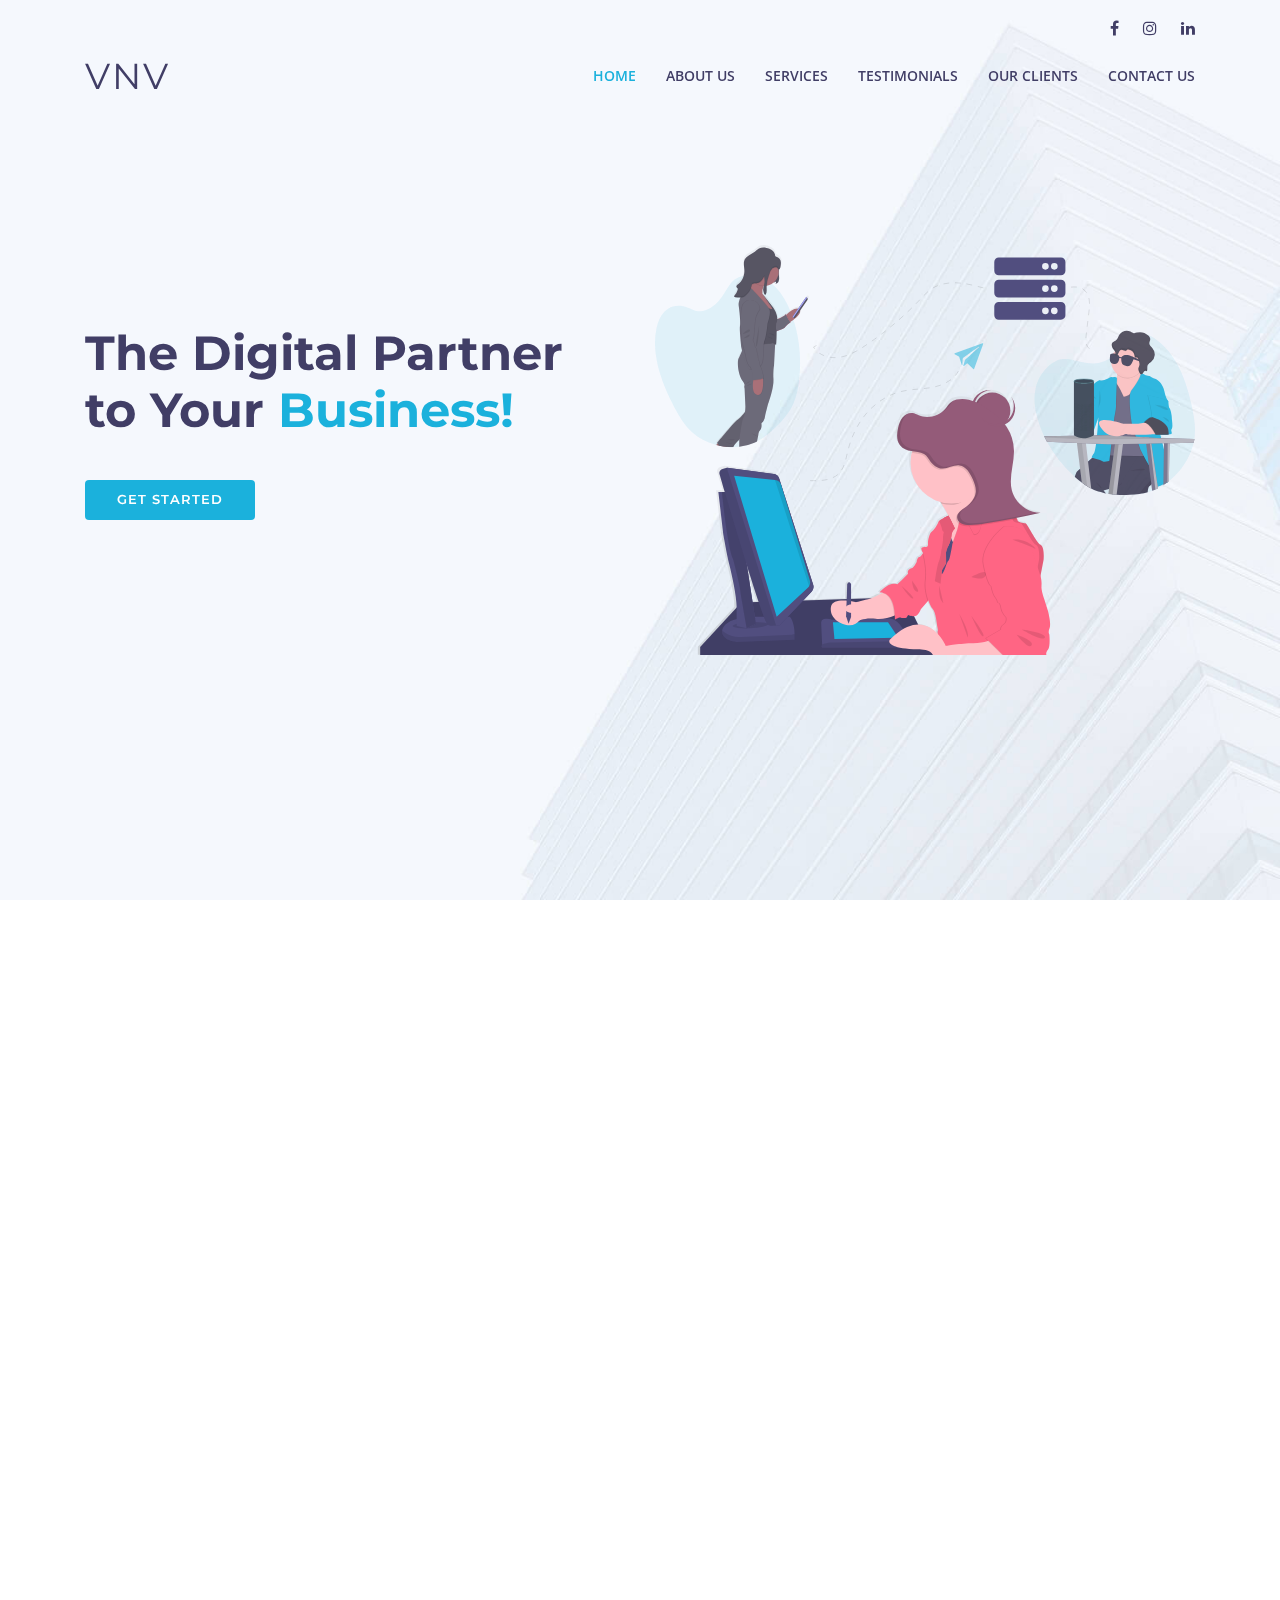
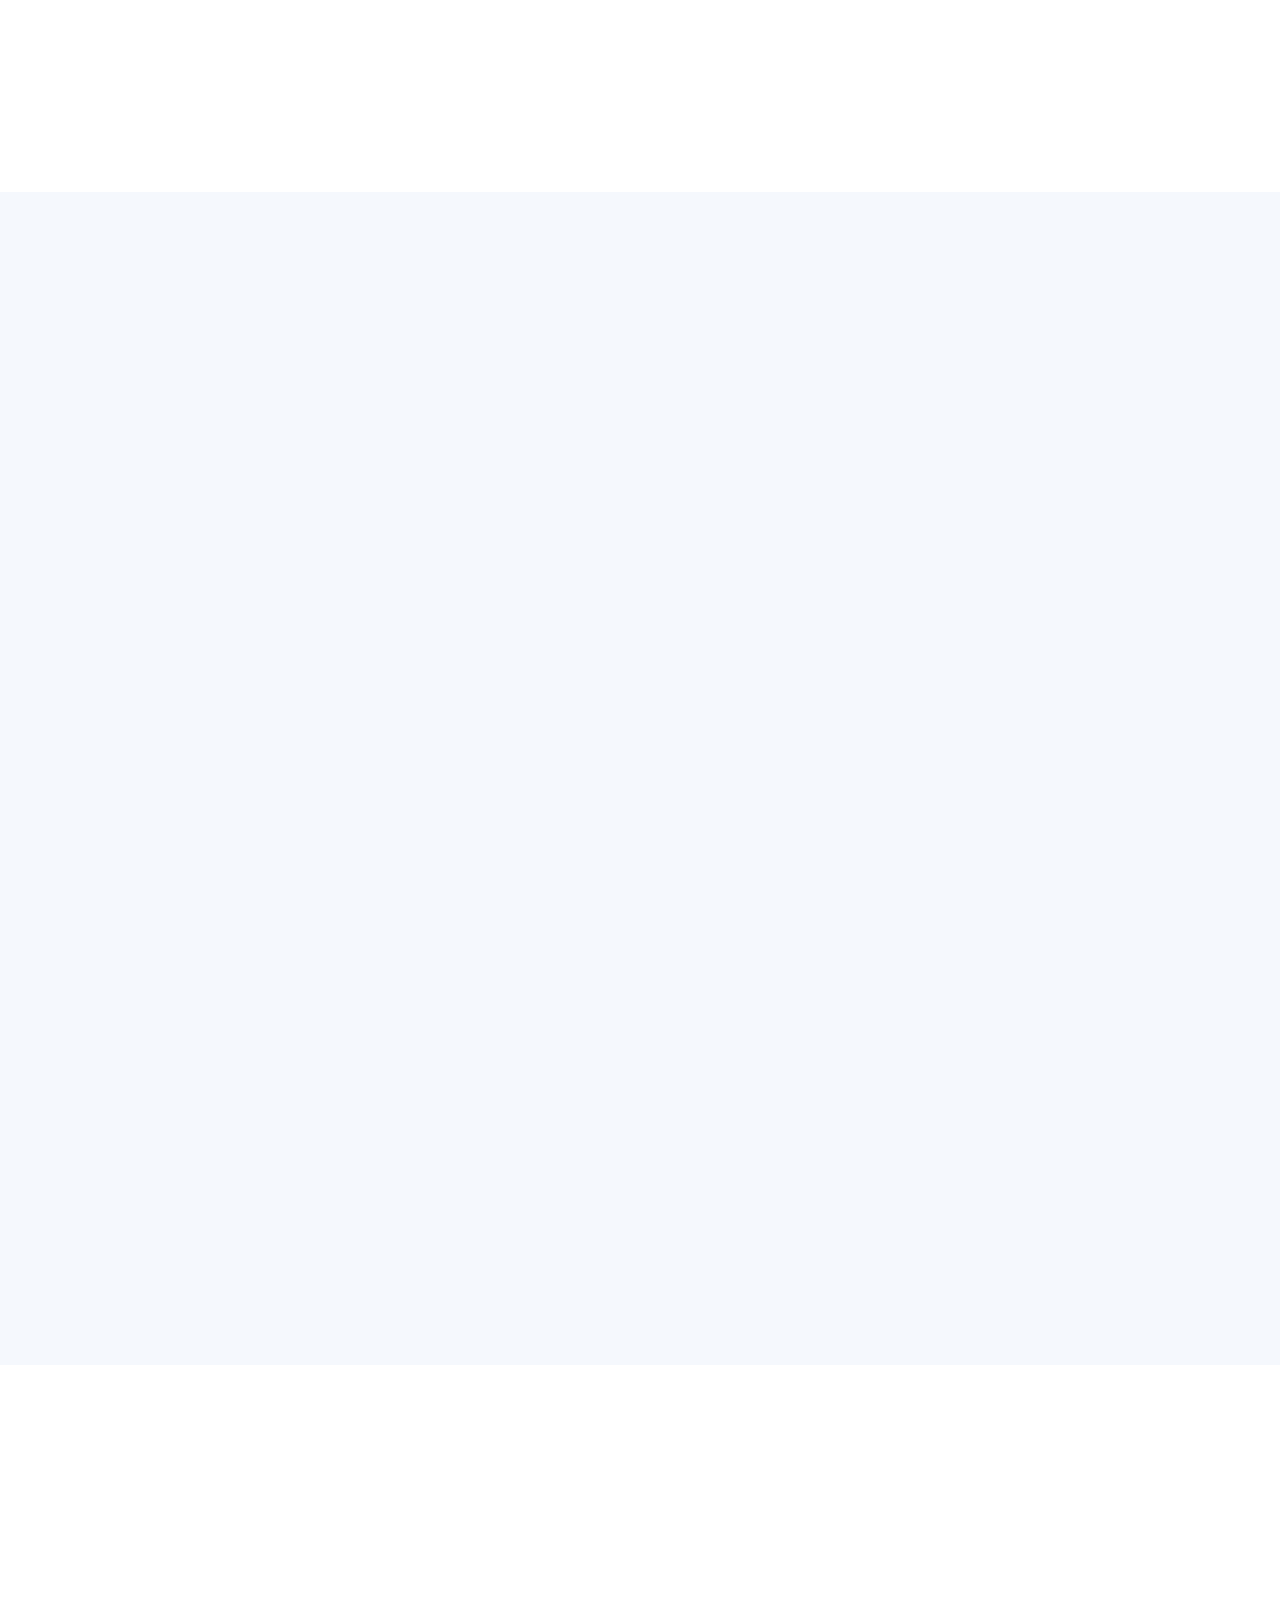
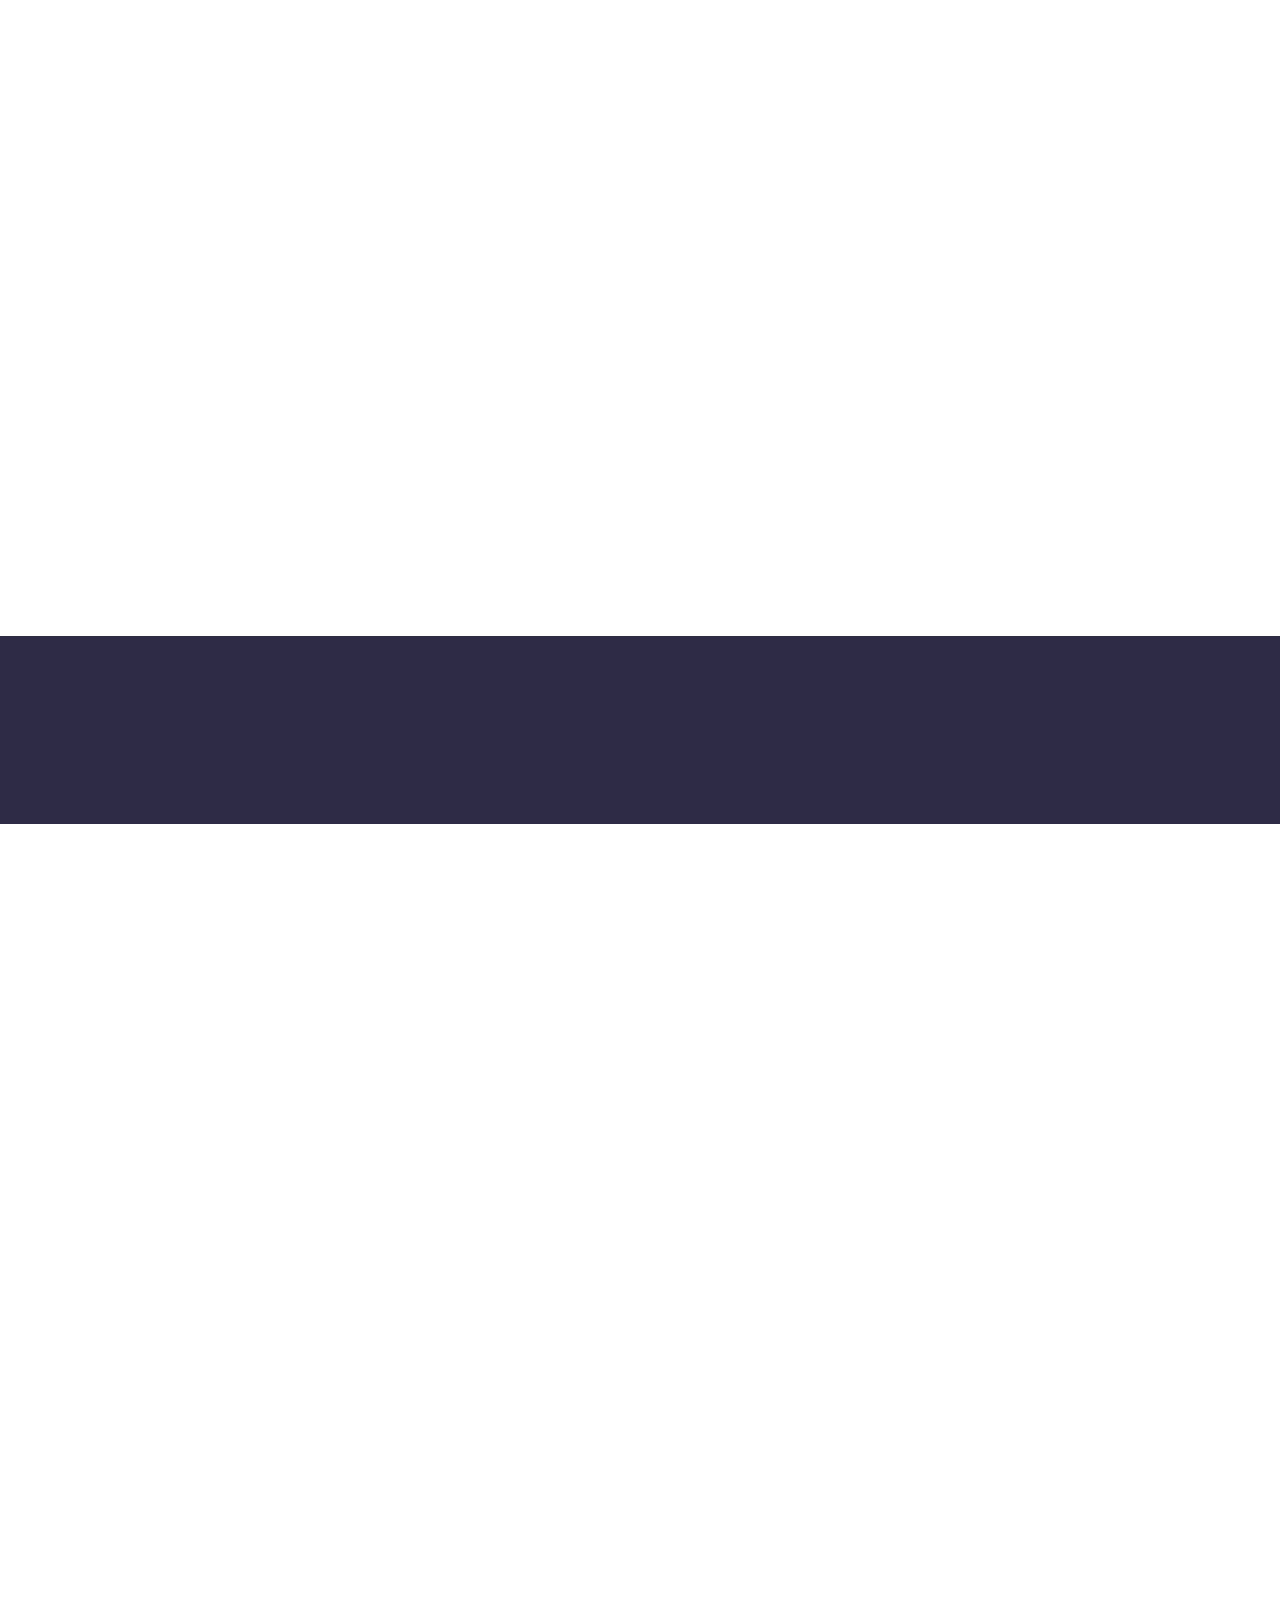
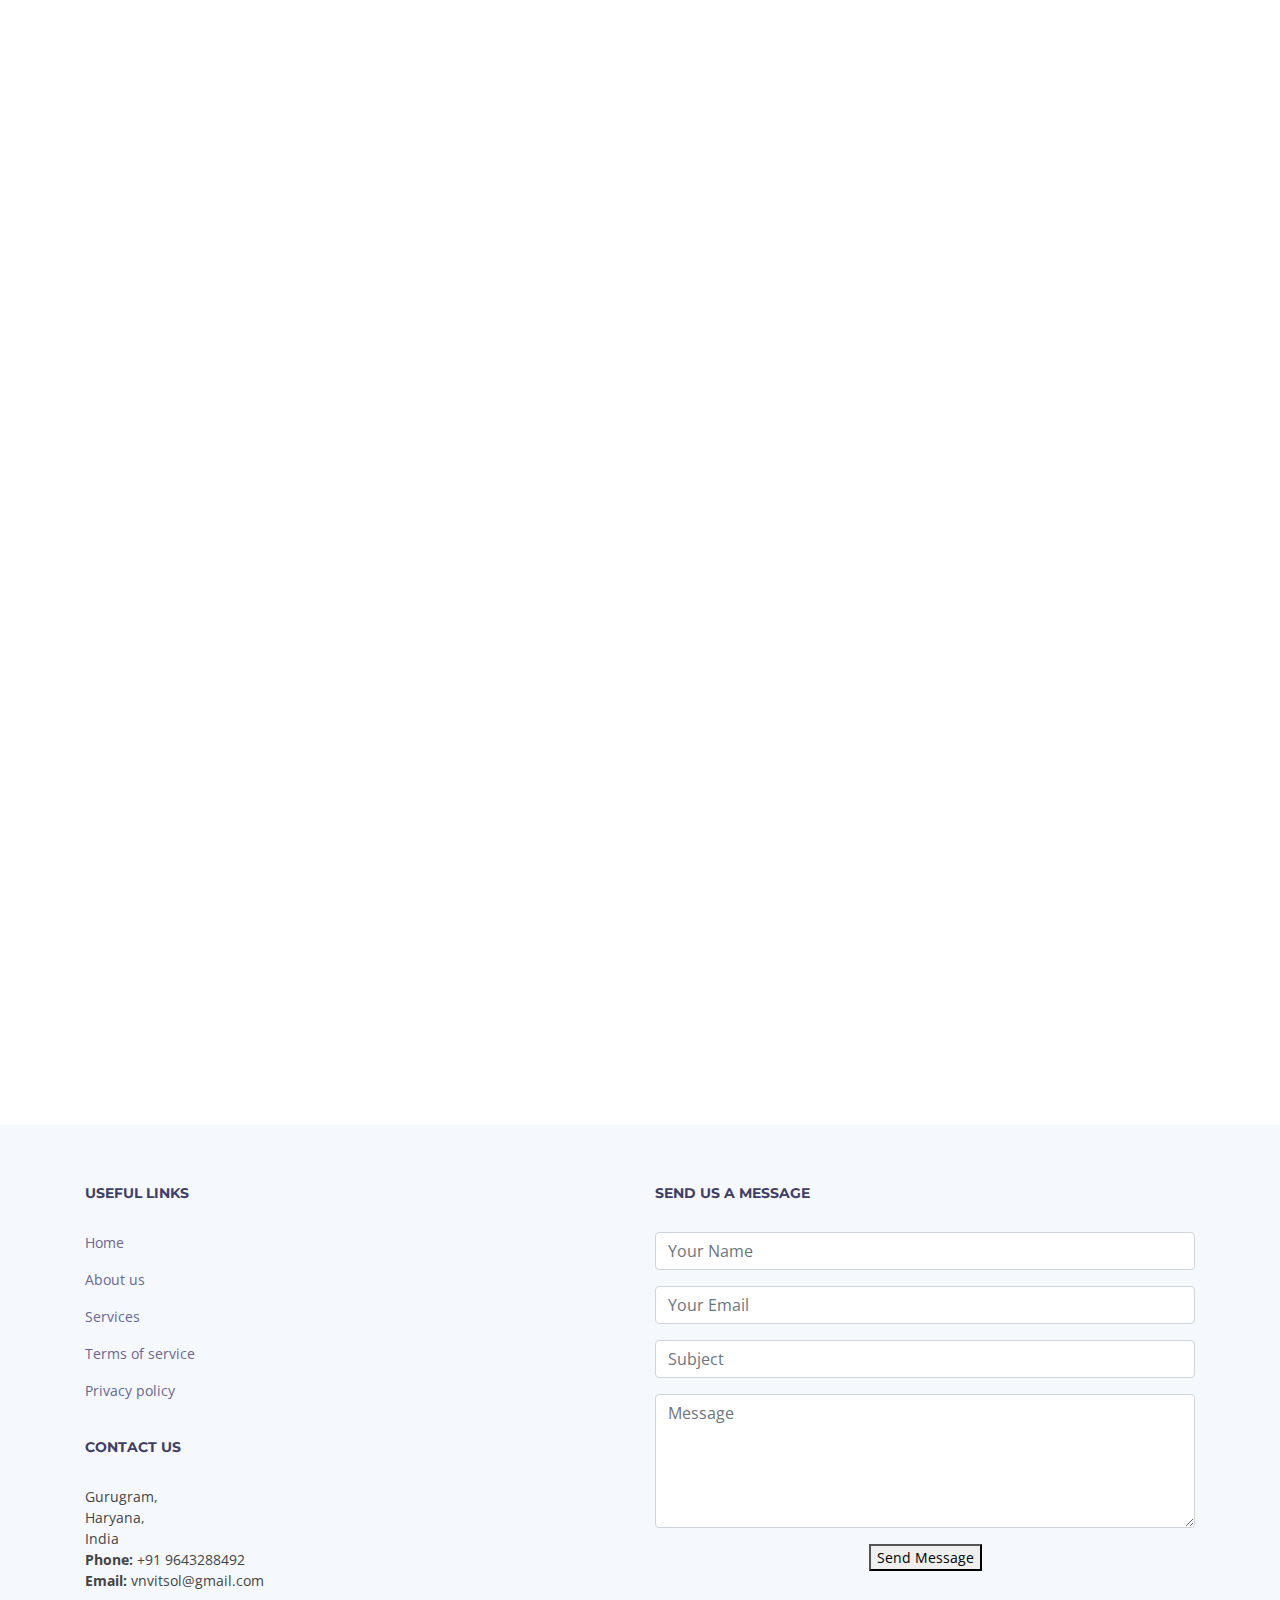
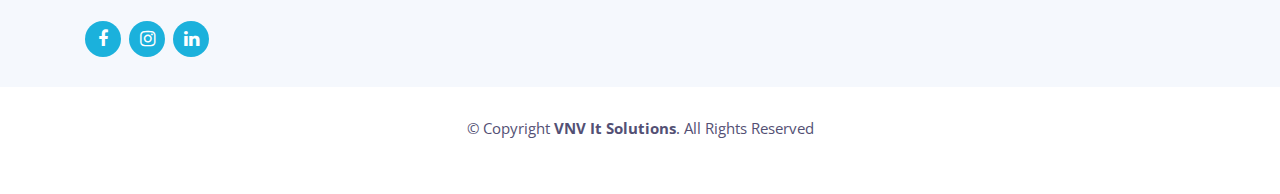
==== commit cd48850c: "updated services content" ====
--- a/index.html
+++ b/index.html
@@ -5,7 +5,7 @@
   <meta charset="utf-8">
   <meta content="width=device-width, initial-scale=1.0" name="viewport">
 
-  <title>VnV IT Solutions</title>
+  <title>VNV IT Solutions</title>
   <meta content="" name="description">
   <meta content="" name="keywords">
 
@@ -65,7 +65,7 @@
   <header id="header" class="fixed-top header-transparent">
     <div class="container d-flex align-items-center">
 
-      <h1 class="logo mr-auto"><a href="index.html">VnV</a></h1>
+      <h1 class="logo mr-auto"><a href="index.html">VNV</a></h1>
       <!-- Uncomment below to use an image logo -->
       <!-- <a href="index.html" class="logo mr-auto"><img src="assets/img/logo.png" alt="" class="img-fluid"></a>-->
 
@@ -143,7 +143,7 @@
               </p>
               <p>A social media presence has become a necessity in this developing digital world. Although, just having a presence isn’t enough, what else do we need? Growth of the social media presence is an important aspect, which is achieved by having a catchy Logo, intriguing Content, appealing Graphic, and appropriate Marketing. Also, having a professional website and application acts as a spice to your growth.
               </p>
-              <p>Precisely, with VnV IT Solutions,
+              <p>Precisely, with VNV IT Solutions,
               </p>
               <ul>
                 <li><i class="ion-android-checkmark-circle"></i> Initiate growth of your social media platforms, i.e, Facebook, Instagram, LinkedIn.</li>
@@ -172,7 +172,7 @@
             <div class="box">
               <div class="icon" style="background: #e6fdfc;"><i class="ion-ios-paper-outline" style="color: #3fcdc7;"></i></div>
               <h4 class="title"><a>Website</a></h4>
-              <p class="description">We design a professional website for your company from scratch which can be total customised as per your needs. The website will include unique graphics and catchy yet easy to understand content, this will increase the score of your website.
+              <p class="description">We design a professional website for your company from scratch which can be customised as per your needs. The website will include unique graphics and catchy yet easy to understand content, which will increase the score of your website.
               </p>
             </div>
           </div>
@@ -181,7 +181,7 @@
             <div class="box">
               <div class="icon" style="background: #fceef3;"><i class="ion-ios-analytics-outline" style="color: #ff689b;"></i></div>
               <h4 class="title"><a>Logo Design</a></h4>
-              <p class="description">According to the firm’s need and objective, we design a well suited and catchy logo, which will attract people’s attention.  </p>
+              <p class="description">According to the firm’s need and objective, our deisgn experts carefully craft a stunning, well suited and catchy logo. A good logo is memorable, differentiates you from everyone else, and fosters brand loyalty. A Logo is the foundation of your brand identity. </p>
             </div>
           </div>
           
@@ -189,34 +189,36 @@
             <div class="box">
               <div class="icon" style="background: #fff0da;"><i class="ion-ios-bookmarks-outline" style="color: #e98e06;"></i></div>
               <h4 class="title"><a>Facebook & Instagram Marketing</a></h4>
-              <p class="description">This is one of the most important services, we market your social media platforms, so that it reaches more people and a larger audience gets connected to your page.
-              </p>
-            </div>
-          </div>
+              <p class="description">We design and create professional Social Media pages for your company, and run Ad campaigns to market them, so that your brand reaches more people and a larger audience gets connected to your business.
+              </p>
+            </div>
+          </div>
+
+          <div class="col-md-6 col-lg-4" data-aos="zoom-in" data-aos-delay="200"">
+            <div class=" box">
+                <div class="icon" style="background: #e1eeff;"><i class="ion-ios-world-outline" style="color: #2282ff;"></i></div>
+                <h4 class="title"><a>Business Presentations</a></h4>
+                <p class="description">Presentation is the best way to convey your firm’s ideas to investors and to senior employees of the firm. Hence, we brought this service to help you out with your presentation needs. We prepare templates for the presentation, write intriguing contents and build infographics. After combining all the elements, we finalise a Business Presentation.</p>
+              </div>
+            </div>
 
           <div class="col-md-6 col-lg-4 wow" data-aos="zoom-in" data-aos-delay="100">
             <div class="box">
               <div class="icon" style="background: #eafde7;"><i class="ion-ios-speedometer-outline" style="color:#41cf2e;"></i></div>
               <h4 class="title"><a>App</a></h4>
-              <p class="description">Application is a more handy and professional version of your social media presence. We, at VnV, build applications for Android as well as for ios versions. From coding, application interface to contents and logos for the apps are prepared by us as per the needs.</p>
+              <p class="description">A mobile app allows a business to directly communicate with its customer. In-app purchases, ads, and promotions have a greater impact on the customer as compared to roadside banners, social media ads, and email marketing. From UI/UX and app architecture, to content and logos, VNV IT Solutions unique and stunning mobile Apps and its every component, for each individual client.</p>
             </div>
           </div>
 
           
 
-          <div class="col-md-6 col-lg-4" data-aos="zoom-in" data-aos-delay="200"">
-        <div class=" box">
-            <div class="icon" style="background: #e1eeff;"><i class="ion-ios-world-outline" style="color: #2282ff;"></i></div>
-            <h4 class="title"><a>Business Presentations</a></h4>
-            <p class="description">Presentation is the best way to convey your firm’s ideas to investors and to senior employees of the firm. Hence, we brought this service to help you out with your presentation needs. We prepare templates for the presentation, write intriguing contents and build infographics. After combining all the elements, we finalise a Business Presentation.</p>
-          </div>
-        </div>
+        
 
         <div class="col-md-6 col-lg-4" data-aos="zoom-in" data-aos-delay="300">
           <div class="box">
             <div class="icon" style="background: #ecebff;"><i class="ion-ios-clock-outline" style="color: #8660fe;"></i></div>
             <h4 class="title"><a>Search Engine Optimisation</a></h4>
-            <p class="description">We provide suitable terms for the content/caption that increases website traffic and your content becomes easily accessible to the users.
+            <p class="description">If you have a website, blog, or online store, SEO can help you get free targeted traffic from search engines. The better visibility your pages have in search results, the more likely you are to attract potential clients. We reasearch about your company, and provide keywords that you can use in your content/caption that increases traffic and your content becomes easily accessible to the users. 
             </p>
           </div>
         </div>
@@ -259,7 +261,7 @@
                   <b>Creativity</b> - We bring our diverse background of advertising, public relations, branding, design, research and strategic planning to work for your company. Not only will our products look great – they will get results.
                 </li>
                 <li>
-                  <b>Experts Only</b> - VnV IT Solutions is comprised of specialists with corporate and agency experience that hail from various backgrounds. As such, VnV  will never assign second-tier (or gasp! third tier!) support staff to any client.
+                  <b>Experts Only</b> - VNV IT Solutions is comprised of specialists with corporate and agency experience that hail from various backgrounds. As such, VNV  will never assign second-tier (or gasp! third tier!) support staff to any client.
                 </li>
                 <li>
                   <b>Pricing</b> - Our prices are competitive and fair. There are no surprise bills. Any unexpected or additional expenses must be pre-approved by our clients.
@@ -296,7 +298,7 @@
         <div class="row counters" data-aos="fade-up" data-aos-delay="100">
 
           <div class="col-lg-3 col-6 text-center">
-            <span data-toggle="counter-up">8</span>
+            <span data-toggle="counter-up">9</span>
             <p>Clients</p>
           </div>
 
@@ -370,7 +372,7 @@
             </p>
             <ul>
               <li>
-                <b>A website makees you look professional</b> - More than 80% of customers today, think that a website makes the business more credible than companies who just have a social media account.
+                <b>A website makes you look professional</b> - More than 80% of customers today, think that a website makes the business more credible than companies who just have a social media account.
               </li>
               <li>
                 <b>Attracting new customers</b> - You may be satisfied with your company's current size, but you need to attract more clients to promote continued growth, and one of the best ways to do it is by making yourself visible on Google.
@@ -561,7 +563,7 @@
                 <h3>Potatoes</h3>
                 <h4>Food Blogger</h4>
                 <p>
-                  Amazing work by VnV IT Solutions. Really liked their colour choices, and the logo they designed added a lot of flavour to our account! (Pun Intended).
+                  Amazing work by VNV IT Solutions. Really liked their colour choices, and the logo they designed added a lot of flavour to our account! (Pun Intended).
                 </p>
               </div>
 
@@ -570,7 +572,7 @@
                 <h3>CopDog</h3>
                 <h4>Sneaker Reseller</h4>
                 <p>
-                  The design team at VnV IT Solutions did a commendable job with our logo. Already working with them to develop a website.
+                  The design team at VNV IT Solutions did a commendable job with our logo. Already working with them to develop a website.
                 </p>
               </div>
 
@@ -588,7 +590,7 @@
                 <h3>Reliable Realtors</h3>
                 <h4>Real Estate Firm</h4>
                 <p>
-                  VnV IT Solutions helped us grow our clientele substantially, in a very short amount of time. The website they designed, was stunning. 
+                  VNV IT Solutions helped us grow our clientele substantially, in a very short amount of time. The website they designed, was stunning. 
                 </p>
               </div>
 
@@ -703,7 +705,7 @@
           <img src="assets/img/clients/Pixalator Logo Snow.png" alt="Pixalator Photographer">
           <img src="assets/img/clients/ni blog logo.jpg" alt="The Eternal Times Blog">
           <img src="assets/img/clients/Shree Shyam Logo.PNG" alt="shree shyaam infrastructures">
-          <!-- <img src="assets/img/clients/client-8.png" alt=""> -->
+          <img src="assets/img/clients/PhysicsLogo.png" alt="physics app">
         </div>
 
       </div>
@@ -963,7 +965,7 @@
 
     <div class="container">
       <div class="copyright">
-        &copy; Copyright <strong>VnV It</strong>. All Rights Reserved
+        &copy; Copyright <strong>VNV It Solutions</strong>. All Rights Reserved
       </div>
       <div class="credits">
         <!--
